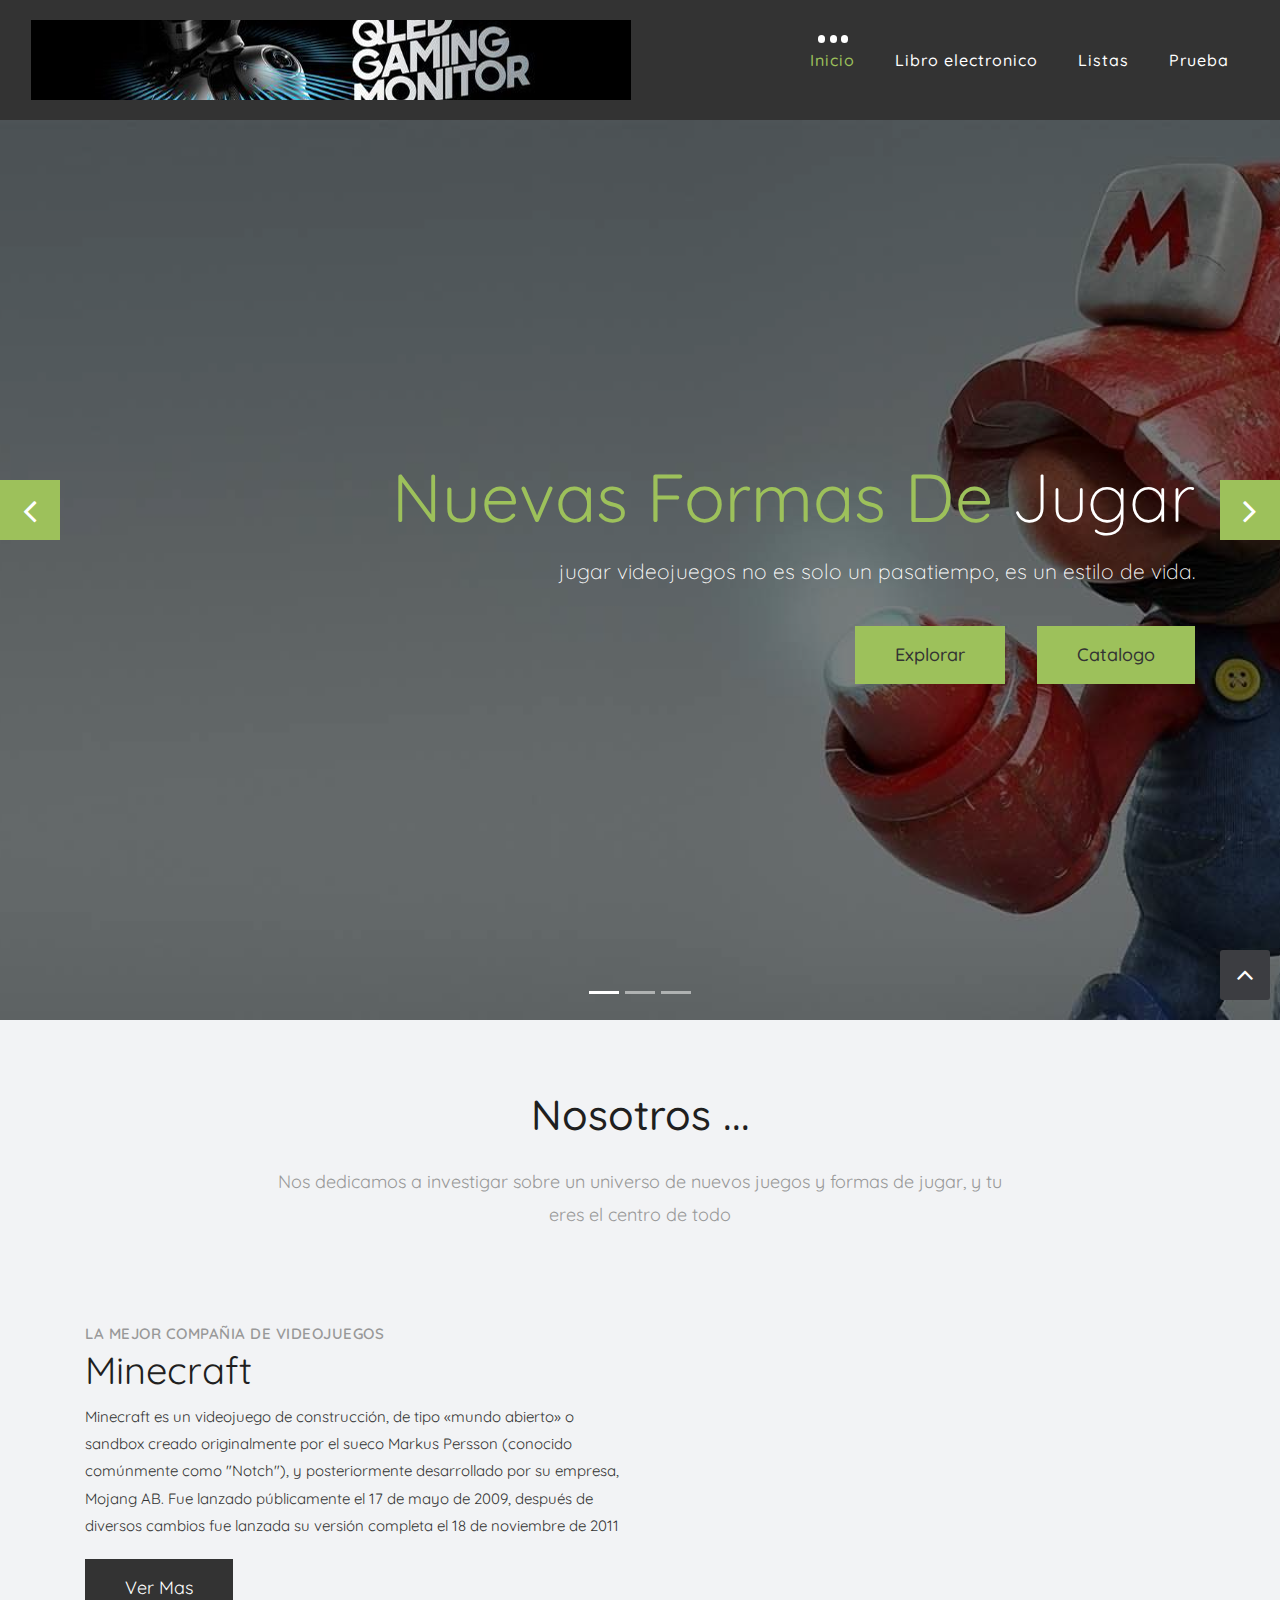
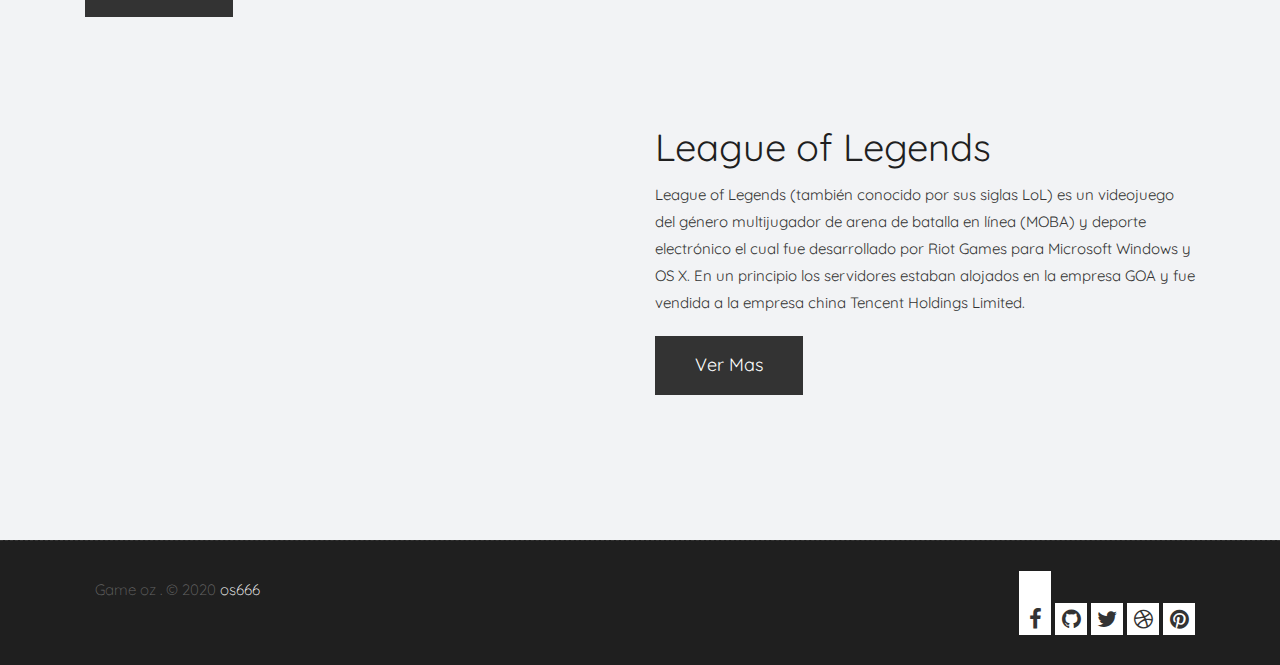
==== index.html @ 06214b25 "pagina para el primer parcial de TIN" ====
<!DOCTYPE html>
<html lang="en">

    <!-- Basic -->
    <meta charset="utf-8">
    <meta http-equiv="X-UA-Compatible" content="IE=edge">   
   
    <!-- Mobile Metas -->
    <meta name="viewport" content="width=device-width, initial-scale=1">
 
     <!-- Site Metas -->
    <title>Mi primer examen Tecnlogias de la Informacion</title>  
    <meta name="keywords" content="">
    <meta name="description" content="">
    <meta name="author" content="">

    <!-- Site Icons -->
    <link rel="shortcut icon" href="images/favicon.ico" type="image/x-icon" />
    <link rel="apple-touch-icon" href="images/apple-touch-icon.png">

    <!-- Bootstrap CSS -->
    <link rel="stylesheet" href="css/bootstrap.min.css">
    <!-- Site CSS -->
    <link rel="stylesheet" href="style.css">
    <!-- ALL VERSION CSS -->
    <link rel="stylesheet" href="css/versions.css">
    <!-- Responsive CSS -->
    <link rel="stylesheet" href="css/responsive.css">
    <!-- Custom CSS -->
    <link rel="stylesheet" href="css/custom.css">

    <!-- Modernizer for Portfolio -->
    <script src="js/modernizer.js"></script>

    <!--[if lt IE 9]>
      <script src="https://oss.maxcdn.com/libs/html5shiv/3.7.0/html5shiv.js"></script>
      <script src="https://oss.maxcdn.com/libs/respond.js/1.4.2/respond.min.js"></script>
    <![endif]-->

</head>
<body class="host_version"> 

    <!-- LOADER -->
	<div id="preloader">
		<div class="loader-container">
			<div class="progress-br float shadow">
				<div class="progress__item"></div>
			</div>
		</div>
	</div>
	<!-- END LOADER -->	
	
	<!-- Start header -->
	<header class="top-navbar">
		<nav class="navbar navbar-expand-lg navbar-light bg-light">
			<div class="container-fluid">
				<a class="navbar-brand" href="index.html">
					<img src="images/logo-hosting.png" alt="" />
				</a>
				<button class="navbar-toggler" type="button" data-toggle="collapse" data-target="#navbars-host" aria-controls="navbars-rs-food" aria-expanded="false" aria-label="Toggle navigation">
					<span class="icon-bar"></span>
                    <span class="icon-bar"></span>
                    <span class="icon-bar"></span>
				</button>
				<div class="collapse navbar-collapse" id="navbars-host">
					<ul class="navbar-nav ml-auto">
						<li class="nav-item active"><a class="nav-link" href="index.html">Inicio</a></li>

						<li class="nav-item"><a class="nav-link" href="features.html">Libro electronico</a></li>

						<li class="nav-item"><a class="nav-link" href="listas.html">Listas </a></li>

						<li class="nav-item"><a class="nav-link" href="Prueba.html">Prueba </a></li>

				</div>
			</div>
		</nav>
	</header>
	<!-- End header -->
	
	<div id="carouselExampleControls" class="carousel slide bs-slider box-slider" data-ride="carousel" data-pause="hover" data-interval="false" >
		<!-- Indicators -->
		<ol class="carousel-indicators">
			<li data-target="#carouselExampleControls" data-slide-to="0" class="active"></li>
			<li data-target="#carouselExampleControls" data-slide-to="1"></li>
			<li data-target="#carouselExampleControls" data-slide-to="2"></li>
		</ol>
		<div class="carousel-inner" role="listbox">
			<div class="carousel-item active">
				<div id="home" class="first-section" style="background-image:url('images/slider-01.jpg');">
					<div class="dtab">
						<div class="container">
							<div class="row">
								<div class="col-md-12 col-sm-12 text-right">
									<div class="big-tagline">
										<h2><strong>Nuevas formas de</strong> Jugar</h2>
										<p class="lead">
											jugar videojuegos no es solo un pasatiempo, es un estilo de vida.
										</p>
											<a href="#" class="hover-btn-new"><span>Explorar</span></a>
											&nbsp;&nbsp;&nbsp;&nbsp;&nbsp;&nbsp;
											<a href="#" class="hover-btn-new"><span>Catalogo</span></a>
									</div>
								</div>
							</div><!-- end row -->            
						</div><!-- end container -->
					</div>
				</div><!-- end section -->
			</div>
			<div class="carousel-item">
				<div id="home" class="first-section" style="background-image:url('images/slider-02.jpg');">
					<div class="dtab">
						<div class="container">
							<div class="row">
								<div class="col-md-12 col-sm-12 text-left">
									<div class="big-tagline">
										<h2 data-animation="animated zoomInRight">juega desde <strong> Casa</strong></h2>
										<p class="lead" data-animation="animated fadeInLeft">siempre estaras conectado, con nosotros y con el mundo </p>
											<a href="#" class="hover-btn-new"><span>Explorar</span></a>
											&nbsp;&nbsp;&nbsp;&nbsp;&nbsp;&nbsp;
											<a href="#" class="hover-btn-new"><span>Comenzar</span></a>
									</div>
								</div>
							</div><!-- end row -->            
						</div><!-- end container -->
					</div>
				</div><!-- end section -->
			</div>
			<div class="carousel-item">
				<div id="home" class="first-section" style="background-image:url('images/slider-03.jpg');">
					<div class="dtab">
						<div class="container">
							<div class="row">
								<div class="col-md-12 col-sm-12 text-center">
									<div class="big-tagline">
										<h2 data-animation="animated zoomInRight"><strong>Listos para </strong> Todo</h2>
										<p class="lead" data-animation="animated fadeInLeft">Aqui encontraras todo lo que necesitas para comenzar ...</p>
											<a href="#" class="hover-btn-new"><span>Explorar</span></a>
											&nbsp;&nbsp;&nbsp;&nbsp;&nbsp;&nbsp;
											<a href="#" class="hover-btn-new"><span>Comenzar</span></a>
									</div>
								</div>
							</div><!-- end row -->            
						</div><!-- end container -->
					</div>
				</div><!-- end section -->
			</div>
			<!-- Left Control -->
			<a class="new-effect carousel-control-prev" href="#carouselExampleControls" role="button" data-slide="prev">
				<span class="fa fa-angle-left" aria-hidden="true"></span>
				<span class="sr-only">Previous</span>
			</a>

			<!-- Right Control -->
			<a class="new-effect carousel-control-next" href="#carouselExampleControls" role="button" data-slide="next">
				<span class="fa fa-angle-right" aria-hidden="true"></span>
				<span class="sr-only">Next</span>
			</a>
		</div>
	</div>
	
	

	
    <div id="overviews" class="section lb">
        <div class="container">
            <div class="section-title row text-center">
                <div class="col-md-8 offset-md-2">
                    <h3>Nosotros ...</h3>
                    <p class="lead">Nos dedicamos a investigar sobre un universo de nuevos juegos y formas de jugar, y tu eres el centro de todo</p>
                </div>
            </div><!-- end title -->
        
            <div class="row align-items-center">
                <div class="col-xl-6 col-lg-6 col-md-12 col-sm-12">
                    <div class="message-box">
                        <h4>La mejor compañia de videojuegos</h4>
                        <h2>Minecraft</h2>
                        <p>Minecraft es un videojuego de construcción, de tipo «mundo abierto» o sandbox creado originalmente por el sueco Markus Persson (conocido comúnmente como "Notch"), y posteriormente desarrollado por su empresa, Mojang AB. Fue lanzado públicamente el 17 de mayo de 2009, después de diversos cambios fue lanzada su versión completa el 18 de noviembre de 2011</p>


                        <a href="#" class="hover-btn-new"><span>Ver Mas</span></a>
                    </div><!-- end messagebox -->
                </div><!-- end col -->
				
				<div class="col-xl-6 col-lg-6 col-md-12 col-sm-12">
                    <div class="post-media wow fadeIn">
                        <img src="images/about_02.jpg" alt="" class="img-fluid img-rounded">
                    </div><!-- end media -->
                </div><!-- end col -->
			</div>
			<div class="row align-items-center">
				<div class="col-xl-6 col-lg-6 col-md-12 col-sm-12">
                    <div class="post-media wow fadeIn">
                        <img src="images/about_03.jpg" alt="" class="img-fluid img-rounded">
                    </div><!-- end media -->
                </div><!-- end col -->
				
				<div class="col-xl-6 col-lg-6 col-md-12 col-sm-12">
                    <div class="message-box">
                        <h2>League of Legends</h2>
                        <p>League of Legends (también conocido por sus siglas LoL) es un videojuego del género multijugador de arena de batalla en línea (MOBA) y deporte electrónico el cual fue desarrollado por Riot Games para Microsoft Windows y OS X. En un principio los servidores estaban alojados en la empresa GOA y fue vendida a la empresa china Tencent Holdings Limited.</p>

                        <a href="#" class="hover-btn-new"><span>Ver Mas</span></a>
                    </div><!-- end messagebox -->
                </div><!-- end col -->
				
            </div><!-- end row -->
        </div><!-- end container -->
    </div><!-- end section -->


    <div class="copyrights">
        <div class="container">
            <div class="footer-distributed">
                <div class="footer-left">                   
                    <p class="footer-company-name">Game oz . &copy; 2020 <a href="#">os666</</p>
                </div>

                <div class="footer-right">
                    <ul class="footer-links-soi">
						<li><a href="#"><i class="fa fa-facebook"></i></a></li>
						<li><a href="#"><i class="fa fa-github"></i></a></li>
						<li><a href="#"><i class="fa fa-twitter"></i></a></li>
						<li><a href="#"><i class="fa fa-dribbble"></i></a></li>
						<li><a href="#"><i class="fa fa-pinterest"></i></a></li>
					</ul><!-- end links -->
                </div>
            </div>
        </div><!-- end container -->
    </div><!-- end copyrights -->

    <a href="#" id="scroll-to-top" class="dmtop global-radius"><i class="fa fa-angle-up"></i></a>

    <!-- ALL JS FILES -->
    <script src="js/all.js"></script>
    <!-- ALL PLUGINS -->
    <script src="js/custom.js"></script>
	<script src="js/timeline.min.js"></script>
	<script>
		timeline(document.querySelectorAll('.timeline'), {
			forceVerticalMode: 700,
			mode: 'horizontal',
			verticalStartPosition: 'left',
			visibleItems: 4
		});
	</script>
</body>
</html>
---- style.css ----
/*------------------------------------------------------------------
    IMPORT FONTS
-------------------------------------------------------------------*/

@import url('https://fonts.googleapis.com/css?family=Quicksand:300,400,500,700');

/*------------------------------------------------------------------
    IMPORT FILES
-------------------------------------------------------------------*/

@import url(css/animate.css);
@import url(css/animate.min.css);
@import url(css/bootstrap-touch-slider.css);
@import url(css/flaticon.css);
@import url(css/timeline.min.css);
@import url(css/prettyPhoto.css);
@import url(css/owl.carousel.css);
@import url(css/font-awesome.min.css);

/*------------------------------------------------------------------
    SKELETON
-------------------------------------------------------------------*/

body {
    color: #333333;
    font-size: 15px;
    font-family: 'Quicksand', sans-serif;
    line-height: 1.80857;
}

body.demos .section {
    background: url(images/bg.png) repeat top center #f2f3f5;
}

body.demos .section-title img {
    max-width: 280px;
    display: block;
    margin: 10px auto;
}

body.demos .service-widget h3 {
    border-bottom: 1px solid #ededed;
    font-size: 18px;
    padding: 20px 0;
    background-color: #ffffff;
}

body.demos .service-widget {
    margin: 0 0 30px;
    padding: 30px;
    background-color: #fff
}

body.demos .container-fluid {
    max-width: 1080px
}

html, body{
	height: 100%;
}


a {
    color: #1f1f1f;
    text-decoration: none !important;
    outline: none !important;
    -webkit-transition: all .3s ease-in-out;
    -moz-transition: all .3s ease-in-out;
    -ms-transition: all .3s ease-in-out;
    -o-transition: all .3s ease-in-out;
    transition: all .3s ease-in-out;
}

h1,
h2,
h3,
h4,
h5,
h6 {
    letter-spacing: 0;
    font-weight: normal;
    position: relative;
    padding: 0 0 10px 0;
    font-weight: normal;
    line-height: 120% !important;
    color: #1f1f1f;
    margin: 0
}

h1 {
    font-size: 24px
}

h2 {
    font-size: 22px
}

h3 {
    font-size: 18px
}

h4 {
    font-size: 16px
}

h5 {
    font-size: 14px
}

h6 {
    font-size: 13px
}

h1 a,
h2 a,
h3 a,
h4 a,
h5 a,
h6 a {
    color: #212121;
    text-decoration: none!important;
    opacity: 1
}

h1 a:hover,
h2 a:hover,
h3 a:hover,
h4 a:hover,
h5 a:hover,
h6 a:hover {
    opacity: .8
}

a {
    color: #1f1f1f;
    text-decoration: none;
    outline: none;
}

a,
.btn {
    text-decoration: none !important;
    outline: none !important;
    -webkit-transition: all .3s ease-in-out;
    -moz-transition: all .3s ease-in-out;
    -ms-transition: all .3s ease-in-out;
    -o-transition: all .3s ease-in-out;
    transition: all .3s ease-in-out;
}

.btn-custom {
    margin-top: 20px;
    background-color: transparent !important;
    border: 2px solid #ddd;
    padding: 12px 40px;
    font-size: 16px;
}

.lead {
    font-size: 18px;
    line-height: 30px;
    color: #767676;
    margin: 0;
    padding: 0;
}

blockquote {
    margin: 20px 0 20px;
    padding: 30px;
}


/*------------------------------------------------------------------
    WP CORE
-------------------------------------------------------------------*/

.first {
    clear: both
}

.last {
    margin-right: 0
}

.alignnone {
    margin: 5px 20px 20px 0;
}

.aligncenter,
div.aligncenter {
    display: block;
    margin: 5px auto 5px auto;
}

.alignright {
    float: right;
    margin: 10px 0 20px 20px;
}

.alignleft {
    float: left;
    margin: 10px 20px 20px 0;
}

a img.alignright {
    float: right;
    margin: 10px 0 20px 20px;
}

a img.alignnone {
    margin: 10px 20px 20px 0;
}

a img.alignleft {
    float: left;
    margin: 10px 20px 20px 0;
}

a img.aligncenter {
    display: block;
    margin-left: auto;
    margin-right: auto
}

.wp-caption {
    background: #fff;
    border: 1px solid #f0f0f0;
    max-width: 96%;
    /* Image does not overflow the content area */
    padding: 5px 3px 10px;
    text-align: center;
}

.wp-caption.alignnone {
    margin: 5px 20px 20px 0;
}

.wp-caption.alignleft {
    margin: 5px 20px 20px 0;
}

.wp-caption.alignright {
    margin: 5px 0 20px 20px;
}

.wp-caption img {
    border: 0 none;
    height: auto;
    margin: 0;
    max-width: 98.5%;
    padding: 0;
    width: auto;
}

.wp-caption p.wp-caption-text {
    font-size: 11px;
    line-height: 17px;
    margin: 0;
    padding: 0 4px 5px;
}


/* Text meant only for screen readers. */

.screen-reader-text {
    clip: rect(1px, 1px, 1px, 1px);
    position: absolute !important;
    height: 1px;
    width: 1px;
    overflow: hidden;
}

.screen-reader-text:focus {
    background-color: #f1f1f1;
    border-radius: 3px;
    box-shadow: 0 0 2px 2px rgba(0, 0, 0, 0.6);
    clip: auto !important;
    color: #21759b;
    display: block;
    font-size: 14px;
    font-size: 0.875rem;
    font-weight: bold;
    height: auto;
    left: 5px;
    line-height: normal;
    padding: 15px 23px 14px;
    text-decoration: none;
    top: 5px;
    width: auto;
    z-index: 100000;
    /* Above WP toolbar. */
}

/*------------------------------------------------------------------
    LOADER
-------------------------------------------------------------------*/

.loader-container {
  position: absolute;
  top: 0;
  left: 0;
  width: 100%;
  height: 100%;
  z-index:8888;
}
.loader-container:before {
  content: '';
  position: absolute;
  top: 0;
  left: 0;
  width: 100%;
  height: 50%;
  background: #9dc15b;
  z-index: -1;
  transition: top 1.2s linear 3.1s;
}
.loader-container:after {
  content: '';
  position: absolute;
  bottom: 0;
  left: 0;
  width: 100%;
  height: 50%;
  background: #9dc15b;
  z-index: -1;
  transition: bottom 1.2s linear 3.1s;
}
.loader-container.done:before {
  top: -50%;
}
.loader-container.done:after {
  bottom: -50%;
}

.progress-br {
  position: absolute;
  top: 50%;
  left: 50%;
  transform: translateX(-50%) translateY(-50%);
  transform-origin: center;
}
.progress-br .progress__item {
  text-align: center;
  width: 100px;
  height: 100px;
  line-height: 100px;
  border: 2px solid #fff;
  border-radius: 50%;
}
.progress-br .progress__item:before {
  content: '';
  position: absolute;
  top: 0;
  left: 50%;
  margin-top: -3px;
  margin-left: 0px;
  width: 45px;
  height: 45px;
  border-top: solid 10px #fff;
  border-right: solid 10px #fff;
  border-top-right-radius: 100%;
  transform-origin: left bottom;
  -webkit-animation: spin 3s linear infinite;
}
.progress-br.float .progress__item:before {
  border-top-width: 2px;
  margin-top: 0px;
  height: 50px;
}
.progress-br.float.shadow:before {
  border-top-width: 2px;
  margin-top: -41px;
  height: 50px;
}
.progress-br.shadow:before {
  content: '';
  position: absolute;
  top: 50%;
  left: 50%;
  margin: -43px 0 0 12px;
  width: 45px;
  height: 45px;
  border-top: solid 10px #6e912d;
  border-right: solid 10px #6e912d;
  border-top-right-radius: 100%;
  z-index: -1;
  transform-origin: left bottom;
  -webkit-animation: spin 3s linear infinite;
}
.progress-br.shadow:after {
  content: '';
  position: absolute;
  top: 50%;
  left: 50%;
  width: 100px;
  height: 100px;
  color: #6e912d;
  text-align: center;
  line-height: 100px;
  border: 2px solid #6e912d;
  border-radius: 50%;
  margin: -40px 0 0 -40px;
  z-index: -1;
  transform-origin: center;
}
.progress-br.done .progress__item {
  opacity: 0;
  -webkit-animation: done 3.1s;
  transition: opacity 0.3s linear 3.1s;
}
.progress-br.done .progress__item:before {
  display: none;
}
.progress-br.done:before {
  display: none;
}
.progress-br.done:after {
  opacity: 0;
  -webkit-animation: done 3.1s;
  transition: opacity 0.15s linear 3.1s;
}

@-webkit-keyframes done {
  10% {
    transform: scale(1.1);
  }
  20% {
    transform: scale(0.9);
  }
  30% {
    transform: scale(1.07);
  }
  40% {
    transform: scale(0.93);
  }
  50% {
    transform: scale(1.04);
  }
  60% {
    transform: scale(0.97);
  }
  80% {
    transform: scale(1.01);
  }
  90% {
    transform: scale(0.99);
  }
  100% {
    transform: scale(1);
  }
}
@-webkit-keyframes spin {
  100% {
    -webkit-transform: rotate(360deg);
  }
}

.shadow{
	box-shadow: none !important;
}

/*------------------------------------------------------------------
    HEADER
-------------------------------------------------------------------*/


.top-navbar .bg-light{
	background: #333333 !important;
}

.top-navbar .navbar-light .navbar-nav .nav-link{
	color: #ffffff;
	font-size: 16px;
	font-weight: 500;
}

.top-navbar .navbar-light .navbar-nav .nav-item{
	position: relative;
	display: inline-block;
	padding: 15px 0px;
	margin: 0px 20px;
}
.top-navbar .navbar-light .navbar-nav .nav-item .nav-link{
	padding: 6px 0px;
	position: relative;
	display: block;
	line-height: 30px;
	letter-spacing: 1px;
}

.top-navbar .navbar-light .navbar-nav .nav-item::after {
    position: absolute;
    content: '';
    left: 50%;
    bottom: auto;
    top: 11px;
    width: 7px;
    height: 8px;
    opacity: 0;
    margin-left: -3px;
    background-color: #ffffff;
	border-radius: 50px;
    -webkit-transform: translateY(0px);
    transform: translateY(0px);
    transition: all 900ms ease;
    -webkit-transition: all 900ms ease;
    -ms-transition: all 900ms ease;
    -o-transition: all 900ms ease;
    -moz-transition: all 900ms ease;
}

.top-navbar .navbar-light .navbar-nav .nav-item .nav-link::before {
    position: absolute;
    content: '';
    left: 0%;
    bottom: auto;
    top: -4px;
    width: 7px;
    height: 8px;
	border-radius: 50px;
    opacity: 0;
    margin-left: -10px;
    background-color: #ffffff;
    -webkit-transform: translateY(0px);
    transform: translateY(0px);
    transition: all 900ms ease;
    -webkit-transition: all 900ms ease;
    -ms-transition: all 900ms ease;
    -o-transition: all 900ms ease;
    -moz-transition: all 900ms ease;
}

.top-navbar .navbar-light .navbar-nav .nav-item .nav-link::after {
    position: absolute;
    content: '';
    right: 0%;
    left: auto;
    bottom: auto;
    top: -4px;
    width: 7px;
    height: 8px;
	border-radius: 50px;
	border: none !important;
    opacity: 0;
    margin-right: -11px;
    background-color: #ffffff;
    transition: all 900ms ease;
    -webkit-transition: all 900ms ease;
    -ms-transition: all 900ms ease;
    -o-transition: all 900ms ease;
    -moz-transition: all 900ms ease;
}

.top-navbar .navbar-light .navbar-nav .nav-item.active::after{
	opacity: 1;
}

.top-navbar .navbar-light .navbar-nav .nav-item.active .nav-link::before {
	opacity: 1;
	left: 40%;
}
.top-navbar .navbar-light .navbar-nav .nav-item.active .nav-link{
	color: #9dc15b;
}
.top-navbar .navbar-light .navbar-nav .nav-item.active .nav-link::after{
	opacity: 1;
	right: 40%;
}

.top-navbar .navbar-light .navbar-nav .nav-item:hover::after{
	opacity: 1;
}

.top-navbar .navbar-light .navbar-nav .nav-item .nav-link:hover::before{
	opacity: 1;
	left: 40%;
}
.top-navbar .navbar-light .navbar-nav .nav-item .nav-link:hover{
	color: #9dc15b;
}
.top-navbar .navbar-light .navbar-nav .nav-item .nav-link:hover::after{
	opacity: 1;
	right: 40%;
}

.dropdown:hover>.dropdown-menu {
  display: block;
}

.dropdown>.dropdown-toggle:active {
    pointer-events: none;
}



.top-navbar.fixed-menu .bg-light {
    position: fixed;
    top: 0;
    width: 100%;
    z-index: 9999;
    visibility: visible;
    transform: translate(0,0) scale(1);
    transition: .3s;
}

.top-navbar .bg-light {
    padding-top: 15px;
    padding-bottom: 15px;
    box-shadow: 0 0 18px 0 rgba(0,0,0,.12);
}

.top-navbar .navbar-light .navbar-nav li .dropdown-menu {
    box-shadow: 0 2px 12px 0 rgba(0,0,0,.12);
    border: none;
    border-radius: 0px;
    margin: 0px;
}

.top-navbar .navbar-light .navbar-nav li .dropdown-menu a:hover{
	background: #9dc15b;
	color: #ffffff;
}

.navbar-right li a{
	position: relative;
	padding: 13px 20px;
	font-size: 18px;
	display: inline-block;
}
.navbar-right li a,
.navbar-right li a.hover-btn-new::after {
	-webkit-transition: all 0.3s;
	-moz-transition: all 0.3s;
	-o-transition: all 0.3s;
	transition: all 0.3s;
}

.navbar-right li a.hover-btn-new::before,
.navbar-right li a.hover-btn-new::after {
  background: #9dc15b;
  content: '';
  position: absolute;
  z-index: 1;
}

.navbar-right li a.hover-btn-new:hover span {
  color: #ffffff;
}
.navbar-right li a.hover-btn-new::before {
  height: 100%;
  left: 0;
  top: 0;
  width: 100%;
}
.navbar-right li a.hover-btn-new::after {
  background: #ffffff !important;
  height: 100%;
  left: 0;
  top: 0;
  width: 100%;
}
.navbar-right li a.hover-btn-new span{
	position: relative;
	z-index: 2;
	color: #333333;
}
.navbar-right li a.hover-btn-new:hover:after {
  height: 0;
  left: 50%;
  top: 50%;
  width: 0;
}


.navbar-toggler{
	background: #ffffff;
	border-radius: 0px;
	padding: 10px 10px;
}

.navbar-toggler .icon-bar {
    display: block;
    width: 22px;
    height: 2px;
    border-radius: 1px;
	background: #333333;
}
.navbar-toggler .icon-bar + .icon-bar {
    margin-top: 4px;
}

.navbar-toggler:hover{
	background: #9dc15b;
}

.navbar-toggler:hover .icon-bar{
	background: #ffffff;
}


.box-slider{
	height: 100%;
}


.box-slider .carousel-control-prev{
	background: #9dc15b;
	position: absolute;
	left: 0px;
	font-size: 38px;
	top: 40%;
	width: 60px;
	height: 60px;
	line-height: 20px;
	opacity: 1;
}
.box-slider .carousel-control-next{
	background: #9dc15b;
	position: absolute;
	right: 0px;
	font-size: 38px;
	top: 40%;
	width: 60px;
	height: 60px;
	line-height: 20px;
	opacity: 1;
}

.first-section .big-tagline a{
	background: none;
	position: relative;
	display: inline-block;
	font-size: 18px;
	color: #333333;
	padding: 13px 40px;
	font-weight: 500;
}


.big-tagline a,
.big-tagline a.hover-btn-new::after {
	-webkit-transition: all 0.3s;
	-moz-transition: all 0.3s;
	-o-transition: all 0.3s;
	transition: all 0.3s;
}

.big-tagline a.hover-btn-new::before,
.big-tagline a.hover-btn-new::after {
  background: #fff;
  content: '';
  position: absolute;
  z-index: 1;
}

.big-tagline a.hover-btn-new:hover span {
  color: #9dc15b;
}

.hover-btn-new::before {
  height: 100%;
  left: 0;
  top: 0;
  width: 100%;
}

.hover-btn-new::after {
  background: #9dc15b !important;
  height: 100%;
  left: 0;
  top: 0;
  width: 100%;
}
.hover-btn-new span{
	position: relative;
	z-index: 2;
}

.hover-btn-new:hover:after {
  height: 0;
  left: 50%;
  top: 50%;
  width: 0;
}


.first-section .big-tagline a:hover{
	color: #333333;
}
.box-slider .carousel-inner{
	height: 100%;
}
.box-slider .carousel-item{
	height: 100%;
	width: 100%;
}



/*------------------------------------------------------------------
    SECTIONS
-------------------------------------------------------------------*/

.dbcolor{
	background: #9dc15b;
}

.parallax {
    background-attachment: fixed;
    background-size: cover;
    padding: 120px 0;
    position: relative;
    width: 100%;
}

.parallax.parallax-off {
    background-attachment: fixed !important;
    display: block;
    overflow: hidden;
    position: relative;
    background-position: center center;
    vertical-align: sub;
    width: 100%;
    z-index: 2;
}

.no-scroll-xy {
    overflow: hidden !important;
    -webkit-transition: all .4s ease-in-out;
    -moz-transition: all .4s ease-in-out;
    -ms-transition: all .4s ease-in-out;
    -o-transition: all .4s ease-in-out;
    transition: all .4s ease-in-out;
}

.section {
    display: block;
    position: relative;
    overflow: hidden;
    padding: 70px 0;
}

.noover {
    overflow: visible;
}

.noover .btn-dark {
    border: 0 !important;
}

.nopad {
    padding: 0;
}

.nopadtop {
    padding-top: 0;
}

.section.wb {
    background-color: #ffffff;
}

.section.lb {
    background-color: #f2f3f5;
}

.section.db {
    background-color: #1f1f1f;
}

.section.color1 {
    background-color: #448AFF;
}
.section.cl {
	background-color: #2d3032;
}

.first-section {
    position: relative;
    overflow: hidden;
    height: 100%;	
	vertical-align: middle;
}

.first-section::before {
    content: "";
    position: absolute;
    height: 100%;
    width: 100%;
	top: 0px;
	left: 0px;
    display: block;
    background: rgba(0,0,0,0.5);
}

.first-section h2 {
    color: #ffffff;
    font-size: 68px;
    font-weight: 300;
    text-transform: capitalize;
    display: block;
    margin: 0;
    padding: 0 0 30px;
    position: relative;
}

.first-section h2 strong{
	color: #9dc15b;
}

.first-section .lead {
    font-size: 21px;
    font-weight: 300;
    padding: 0 0 40px;
    margin: 0;
    line-height: inherit;
    color: #ffffff;
}

.macbookright {
    width: 980px;
    position: absolute;
    right: -15%;
    bottom: -6%;
}

.section-title {
    display: block;
    position: relative;
    margin-bottom: 60px;
}

.section-title p {
    color: #999;
    font-weight: 400;
    font-size: 18px;
    line-height: 33px;
    margin: 0;
}

.section-title h3 {
    font-size: 42px;
    font-weight: 500;
    line-height: 62px;
    margin: 0 0 25px;
    padding: 0;
    text-transform: none;
}

.section.colorsection p,
.section.colorsection h3,
.section.db h3 {
    color: #ffffff;
}


.box-slider .first-section{
	display: table;
	position: relative;
	width: 100%;
}
.dtab{
	display: table-cell;
	vertical-align: middle;
}


.page-section{
	padding: 70px 0px; 
}

.customwidget a{
	position: relative;
	padding: 13px 40px;
	font-size: 18px;
	display: inline-block;
}


.customwidget a,
.customwidget a.hover-btn-new::after {
	-webkit-transition: all 0.3s;
	-moz-transition: all 0.3s;
	-o-transition: all 0.3s;
	transition: all 0.3s;
}

.customwidget a.hover-btn-new::before,
.customwidget a.hover-btn-new::after {
  background: #9dc15b;
  content: '';
  position: absolute;
  z-index: 1;
}

.customwidget a.hover-btn-new:hover span {
  color: #333333;
}
.customwidget a.hover-btn-new::before {
  height: 100%;
  left: 0;
  top: 0;
  width: 100%;
}
.customwidget a.hover-btn-new::after {
  background: #333333 !important;
  height: 100%;
  left: 0;
  top: 0;
  width: 100%;
}
.customwidget a.hover-btn-new span{
	position: relative;
	z-index: 2;
	color: #fff;
}
.customwidget a.hover-btn-new:hover:after {
  height: 0;
  left: 50%;
  top: 50%;
  width: 0;
}



.message-box a{
	position: relative;
	padding: 13px 40px;
	font-size: 18px;
	display: inline-block;
}
.message-box a,
.message-box a.hover-btn-new::after {
	-webkit-transition: all 0.3s;
	-moz-transition: all 0.3s;
	-o-transition: all 0.3s;
	transition: all 0.3s;
}

.message-box a.hover-btn-new::before,
.message-box a.hover-btn-new::after {
  background: #9dc15b;
  content: '';
  position: absolute;
  z-index: 1;
}

.message-box a.hover-btn-new:hover span {
  color: #333333;
}
.message-box a.hover-btn-new::before {
  height: 100%;
  left: 0;
  top: 0;
  width: 100%;
}
.message-box a.hover-btn-new::after {
  background: #333333 !important;
  height: 100%;
  left: 0;
  top: 0;
  width: 100%;
}
.message-box a.hover-btn-new span{
	position: relative;
	z-index: 2;
	color: #fff;
}
.message-box a.hover-btn-new:hover:after {
  height: 0;
  left: 50%;
  top: 50%;
  width: 0;
}


.customwidget{
	margin-top: 30px;
}

/*------------------------------------------------------------------
    PORTFOLIO
-------------------------------------------------------------------*/

.item-h2,
.item-h1 {
    height: 100% !important;
    height: auto !important;
}

.isotope-item {
    z-index: 2;
    padding: 0;
}

.isotope-hidden.isotope-item {
    pointer-events: none;
    z-index: 1;
}

.isotope,
.isotope .isotope-item {
    /* change duration value to whatever you like */
    -webkit-transition-duration: 0.8s;
    -moz-transition-duration: 0.8s;
    transition-duration: 0.8s;
}

.isotope {
    -webkit-transition-property: height, width;
    -moz-transition-property: height, width;
    transition-property: height, width;
}

.isotope .isotope-item {
    -webkit-transition-property: -webkit-transform, opacity;
    -moz-transition-property: -moz-transform, opacity;
    transition-property: transform, opacity;
}

.portfolio-filter ul {
    padding: 0;
    z-index: 2;
    display: block;
    position: relative;
    margin: 0;
}

.portfolio-filter ul li {
    border-radius: 0;
    display: inline-block;
    margin: 0 5px 0 0;
    text-decoration: none;
    text-transform: uppercase;
    vertical-align: middle;
}

.portfolio-filter ul li:last-child:after {
    content: "";
}

.portfolio-filter ul li .btn-dark {
    box-shadow: none;
    background-color: transparent;
    border: 1px solid #e6e7e6 !important;
    color: #1f1f1f;
    font-weight: 400;
    font-size: 13px;
    padding: 10px 30px;
}

.da-thumbs {
    list-style: none;
    position: relative;
    padding: 0;
}

.da-thumbs .pitem {
    margin: 0;
    padding: 15px;
    position: relative;
}

.da-thumbs .pitem a,
.da-thumbs .pitem a img {
    display: block;
    position: relative;
}

.da-thumbs .pitem a {
    overflow: hidden;
}

.da-thumbs .pitem a div {
    position: absolute;
    background-color: rgba(0, 0, 0, 0.8);
    width: 100%;
    height: 100%;
}

.da-thumbs .pitem a div h3 {
    display: block;
    color: #ffffff;
    font-size: 20px;
    padding: 30px 15px;
    text-transform: capitalize;
    font-weight: normal;
}

.da-thumbs .pitem a div h3 small {
    display: block;
    color: #ffffff;
    margin-top: 5px;
    font-size: 13px;
    font-weight: 300;
}

.da-thumbs .pitem a div i {
    background-color: #1f1f1f;
    position: absolute;
    color: #ffffff !important;
    bottom: 0;
    font-size: 15px;
    z-index: 12;
    right: 0;
    width: 40px;
    height: 40px;
    line-height: 40px;
    text-align: center;
}


/*------------------------------------------------------------------
    TESTIMONIALS
-------------------------------------------------------------------*/

.logos img {
    margin: auto;
    display: block;
    text-align: center;
    width: 100%;
    opacity: 0.3;
}

.logos img:hover {
    opacity: 1;
}

.desc h3 i {
    color: #9dc15b;
    font-size: 37px;
    vertical-align: middle;
    margin-right: 12px;
}

.desc {
    padding: 30px;
    position: relative;
    background: #000;
    border: 1px solid #111111;
}

.testi-meta {
    display: block;
    margin-top: 20px;
	margin-bottom: 20px;
}

.testi-meta img{
	display: inline-block !important; 
}

.testimonial h4 {
    font-size: 18px;
    color: #ffffff;
    padding: 13px 0 0;
}

.testimonial img {
    max-width: 55px;
}

.testimonial small {
    margin-top: 7px;
    font-size: 16px;
    display: block;
}

.testimonial {
    background-color: transparent;
	max-width: 760px;
	width: 100%;
	margin: 0 auto;
	text-align: center;
}

.testimonial h3 {
    padding: 0 0 10px;
    font-size: 20px;
    font-weight: 600;
}

.testimonial small,
.testimonial .lead {
    background-color: transparent;
    color: #aaa;
    display: block;
    font-size: 16px;
    font-style: normal;
    line-height: 30px;
    margin: 0;
    padding: 0;
    position: relative;
}

.testimonial p:after {
    display: none;
}

.testi-carousel.owl-carousel .owl-item.active.center .testimonial{
	-webkit-transform: scale(1.1);
	-ms-transform: scale(1.1);
	transform: scale(1.1);
	-webkit-transition: all 0.3s ease;
	-o-transition: all 0.3s ease;
	transition: all 0.3s ease;
}




/*------------------------------------------------------------------
    PRICING TABLES
-------------------------------------------------------------------*/

.pricing-table {
    margin: 0px;
    background: #fff;
    box-shadow: 0 5px 14px rgba(0, 0, 0, 0.1);
}

.pricing-table i {
    width: 30px;
    color: #c2c2c2;
    display: inline-block;
    margin-right: 10px;
    padding-right: 5px;
    border-right: 1px solid #ececec;
}

.pricing-table .btn-dark {
    padding: 10px 24px;
    font-size: 15px;
}

.pricing-table strong {
    font-weight: 600;
    margin-right: 6px;
    color: #1f1f1f;
}

.pricing-table-header {
    padding: 30px 0 25px 0;
    background: #ffffff;
}

.pricing-table-header h2 {
    font-size: 31px;
    margin: 0;
    padding: 0;
    font-weight: 500;
}

.pricing-table-header h3 {
    font-size: 15px;
    font-weight: 600;
    color: #aaaaaa;
    margin-top: 10px;
    text-transform: uppercase;
}

.pricing-table-space {
    height: 10px;
}

.pricing-table-text {
    margin: 15px 30px 0 30px;
    padding: 0 10px 15px 10px;
    border-bottom: 1px solid #ececec;
    font-weight: 300;
    line-height: 30px;
    color: #c2c2c2;
    font-size: 16px;
}

.pricing-table-text p {
    font-weight: 400;
}

.pricing-table-features {
    margin: 15px 30px 0 30px;
    padding: 0 10px 15px 30px;
    border-bottom: 1px solid #ececec;
    text-align: left;
    line-height: 30px;
    font-size: 16px;
    color: #c2c2c2;
}

.pricing-table-highlighted h3,
.pricing-table-highlighted h2 {
    color: #ffffff !important;
}

.pricing-table-sign-up {
    margin-top: 25px;
    padding-bottom: 30px;
}

.pricing-table-sign-up a{}
.pricing-table-sign-up a{
	position: relative;
	padding: 13px 40px;
	font-size: 18px;
	display: inline-block;
}
.pricing-table-sign-up a,
.pricing-table-sign-up a.hover-btn-new::after {
	-webkit-transition: all 0.3s;
	-moz-transition: all 0.3s;
	-o-transition: all 0.3s;
	transition: all 0.3s;
}

.pricing-table-sign-up a.hover-btn-new::before,
.pricing-table-sign-up a.hover-btn-new::after {
  background: #9dc15b;
  content: '';
  position: absolute;
  z-index: 1;
}

.pricing-table-sign-up a.hover-btn-new:hover span {
  color: #333333;
}
.pricing-table-sign-up a.hover-btn-new::before {
  height: 100%;
  left: 0;
  top: 0;
  width: 100%;
}
.pricing-table-sign-up a.hover-btn-new::after {
  background: #333333 !important;
  height: 100%;
  left: 0;
  top: 0;
  width: 100%;
}
.pricing-table-sign-up a.hover-btn-new span{
	position: relative;
	z-index: 2;
	color: #fff;
}
.pricing-table-sign-up a.hover-btn-new:hover:after {
  height: 0;
  left: 50%;
  top: 50%;
  width: 0;
}



.pricing-table:hover {
	transform: scale(1.05,1.06);
	-webkit-transform: scale(1.05,1.06);
	-moz-transform: scale(1.05,1.06);
	-o-transform: scale(1.05,1.06);
	transition: 0.5s all ease;
	-webkit-transition: 0.5s all ease;
	-moz-transition: 0.5s all ease;
	-o-transition: 0.5s all ease;
	-ms-transition: 0.5s all ease;
}

/* Highlighted table */

.pricing-table-highlighted {
    margin-top: 0;
}

.m130 {
    margin-top: 130px;
}

.nav-pills {
    border: 1px solid #e1e1e1;
}

.nav-pills > li {
    width: 50%;
    padding: 10px;
    float: left;
    margin: 0 !important;
}

.nav-pills > li > a {
    margin: 0!important;
    text-align: center;
    background-color: #f4f4f4;
	display: block;
	padding: 10px 0px;
}


/*------------------------------------------------------------------
    ICON BOXES
-------------------------------------------------------------------*/

.icon-wrapper {
    position: relative;
	padding: 15px;
	box-shadow: -1px 3px 30px rgba(0, 0, 0, 0.08);
    cursor: pointer;
    display: block;
    z-index: 1;
}

.icon-wrapper i {
    width: 75px;
    height: 75px;
    text-align: center;
    line-height: 75px;
    font-size: 48px;
    background-color: #333333;
    color: #ffffff;
    margin-top: 0;
	position: relative;
	z-index: 1;
}

.small-icons.icon-wrapper:hover i,
.small-icons.icon-wrapper:hover i:hover,
.small-icons.icon-wrapper i {
    width: auto !important;
    height: auto !important;
    line-height: 1 !important;
    padding: 0 !important;
    color: #e3e3e3 !important;
    background-color: transparent !important;
    background: none !important;
    margin-right: 10px !important;
    vertical-align: middle;
    font-size: 24px !important;
}

.small-icons.icon-wrapper h3 {
    font-size: 18px;
    padding-bottom: 5px;
}

.small-icons.icon-wrapper p {
    padding: 0;
    margin: 0;
}

.icon-wrapper h3 {
    font-size: 20px;
	font-weight: 500;
    padding: 0 0 15px;
    margin: 0;
}

.icon-wrapper p {
    margin-bottom: 0;
    padding-left: 95px;
}

.icon-wrapper p small {
    display: block;
    color: #999;
    margin-top: 10px;
    text-transform: none;
    font-weight: 600;
    font-size: 16px;
}

.icon-wrapper p small:hover a{
	color: #9dc15b;
}

.icon-wrapper p small:after {
    content: "\f105";
    font-family: FontAwesome;
    margin-left: 5px;
    font-size: 11px;
}

.table-responsive-sm .table td, .table-responsive-sm .table th {
	vertical-align: middle;
	white-space: nowrap;
}



/*------------------------------------------------------------------
    MESSAGE BOXES
-------------------------------------------------------------------*/

.align-items-center{
	margin-bottom: 30px;
}

.message-box{
	padding: 20px 0px;
}

.service-widget h3 {
    font-size: 21px;
    color: #ffffff;
    padding: 20px 0 12px;
    margin: 0;
}

.service-widget h3 a,
.section.wb .service-widget h3,
.section.lb .service-widget h3 {
    color: #1f1f1f;
}

.service-widget p {
    margin-bottom: 0;
    padding-bottom: 0;
}

.message-box h4 {
    text-transform: uppercase;
    padding: 0;
    margin: 0 0 5px;
    font-weight: 600;
    letter-spacing: 0.5px;
    font-size: 15px;
    color: #999;
}

.message-box h2 {
    font-size: 38px;
    font-weight: 400;
    padding: 0 0 10px;
    margin: 0;
    line-height: 62px;
    margin-top: 0;
    text-transform: none;
}

.message-box p {
    margin-bottom: 20px;
}

.message-box .lead {
    padding-top: 10px;
    font-size: 19px;
    font-style: italic;
    color: #999;
    padding-bottom: 0;
}

.post-media {
    position: relative;
}

.post-media img {
    width: 100%;
}

.playbutton {
    position: absolute;
    color: #ffffff !important;
    top: 40%;
    font-size: 60px;
    z-index: 12;
    left: 0;
    right: 0;
    text-align: center;
    margin: -20px auto;
}

.hoverbutton {
    background-color: rgba(255, 255, 255, 0.8);
    position: absolute;
    color: #1f1f1f !important;
    top: 48%;
    font-size: 21px;
    z-index: 12;
    left: 0;
    opacity: 0;
    right: 0;
    width: 50px;
    height: 50px;
    line-height: 50px;
    text-align: center;
    margin: -20px auto;
}

.service-widget:hover .hoverbutton {
    opacity: 1;
}

hr.hr1 {
    position: relative;
    margin: 60px 0;
    border: 1px dashed #f2f3f5;
}

hr.hr2 {
    position: relative;
    margin: 17px 0;
    border: 1px dashed #f2f3f5;
}

hr.hr3 {
    position: relative;
    margin: 25px 0 30px 0;
    border: 1px dashed #f2f3f5;
}

hr.invis {
    border-color: transparent;
}

hr.invis1 {
    margin: 10px 0;
    border-color: transparent;
}

.section.parallax hr.hr1 {
    border-color: rgba(255, 255, 255, 0.1);
}

.sep1 {
    display: block;
    position: absolute;
    content: '';
    width: 40px;
    height: 40px;
    bottom: -20px;
    left: 50%;
    margin-left: -14px;
    background-color: #1f1f1f;
    -ms-transform: rotate(45deg);
    -webkit-transform: rotate(45deg);
    transform: rotate(45deg);
    z-index: 1;
}

.sep2 {
    display: block;
    position: absolute;
    content: '';
    width: 40px;
    height: 40px;
    top: -20px;
    left: 50%;
    margin-left: -14px;
    background-color: #1f1f1f;
    -ms-transform: rotate(45deg);
    -webkit-transform: rotate(45deg);
    transform: rotate(45deg);
    z-index: 1;
}


/* Divider Styles */

.divider-wrapper {
    width: 100%;
    box-shadow: 0 5px 14px rgba(0, 0, 0, 0.1);
    height: 540px;
    margin: 0 auto;
    position: relative;
}

.divider-wrapper:hover {
    cursor: none;
}

.divider-bar {
    position: absolute;
    width: 10px;
    left: 50%;
    top: -10px;
    bottom: -15px;
}

.code-wrapper {
    border: 1px solid #ffffff;
    display: block;
    overflow: hidden;
    width: 100%;
    height: 100%;
    position: relative;
    background: url("uploads/code.jpg") no-repeat;
}

.design-wrapper {
    overflow: hidden;
    position: absolute;
    top: 0;
    left: 0;
    right: 0;
    bottom: 0;
    -webkit-transform: translateX(50%);
    transform: translateX(50%);
}

.design-image {
    display: block;
    width: 100%;
    height: 100%;
    position: relative;
    -webkit-transform: translateX(-50%);
    transform: translateX(-50%);
    background: url("uploads/design.jpg") no-repeat;
}


/*------------------------------------------------------------------
    FEATURES
-------------------------------------------------------------------*/

.customwidget h1 {
    font-size: 44px;
    color: #333333;
    padding: 15px 0 25px;
    margin: 0;
    line-height: 1 !important;
    font-weight: 300;
}

.customwidget ul {
    padding: 0;
    display: block;
    margin-bottom: 30px;
}

.customwidget li i {
    margin-right: 5px;
}

.customwidget li {
    color: #333333;
    margin-right: 10px;
}

.image-center img {
    position: relative;
    margin: 0 0 -208px;
    z-index: 10;
    padding-right: 30px;
    text-align: center;
}

.customwidget p {
    font-style: normal;
    font-size: 18px;
    padding: 0 0 10px;
}

.img-center img {
    width: 100%;
    box-shadow: 0 5px 14px rgba(0, 0, 0, 0.1);
}

.img-center {
    margin: auto;
}

#features li p {
    margin-bottom: 0;
    padding-bottom: 0;
}

#features li {
    display: table;
    width: 100%;
    margin: 35px 0;
    cursor: pointer;
}

.features-left,
.features-right {
    padding: 0 10px;
}

.features-right li:last-child,
.features-left li:last-child {
    margin-bottom: 0px;
    padding-bottom: 0 !important;
}

.features-right li i,
.features-left li i {
    width: 68px;
    height: 68px;
    line-height: 68px;
    display: table;
    border-radius: 50%;
    font-size: 26px;
    background-color: #f2f3f5;
    margin: 0 auto 22px;
    position: relative;
    text-align: center;
    z-index: 55;
    transition: .4s;
    padding: 0;
}

#features i img {
    display: table;
    margin: 0 auto;
}

.features-left li i:before,
.features-right li i:before {
    text-align: center;
}

.features-right li i .ico-current,
.features-left li i .ico-current {
    opacity: 1;
    transition: .4s;
    visibility: visible;
}

.features-right li i .ico-hover,
.features-left li i .ico-hover {
    opacity: 0;
    transition: .4s;
    visibility: hidden;
    top: 19px;
}

.features-right li:hover .ico-current,
.features-left li:hover .ico-current {
    opacity: 0;
    transition: .4s;
    visibility: hidden;
}

.features-right li:hover .ico-hover,
.features-left li:hover .ico-hover {
    opacity: 1;
    transition: .4s;
    visibility: visible;
}

.features-right i {
    float: left;
}

.fr-inner {
    margin-left: 90px;
}

.features-left i {
    float: right;
}

.fl-inner {
    text-align: right;
    margin-right: 90px;
}

#features h4 {
    text-transform: capitalize;
    margin: 0;
    font-size: 19px;
}


/*------------------------------------------------------------------
    CONTACT
-------------------------------------------------------------------*/

.bootstrap-select {
    width: 100% \0;
    /*IE9 and below*/
}

.bootstrap-select > .dropdown-toggle {
    width: 100%;
    padding-right: 25px;
}

.has-error .bootstrap-select .dropdown-toggle,
.error .bootstrap-select .dropdown-toggle {
    border-color: #b94a48;
}

.bootstrap-select.fit-width {
    width: auto !important;
}

.bootstrap-select:not([class*="col-"]):not([class*="form-control"]):not(.input-group-btn) {
    width: 100%;
}

.bootstrap-select .dropdown-toggle:focus {
    outline: thin dotted #333333 !important;
    outline: 5px auto -webkit-focus-ring-color !important;
    outline-offset: -2px;
}

.bootstrap-select.form-control {
    margin-bottom: 0;
    padding: 0;
    border: none;
}

.bootstrap-select.form-control:not([class*="col-"]) {
    width: 100%;
}

.bootstrap-select.form-control.input-group-btn {
    z-index: auto;
}

.bootstrap-select.btn-group:not(.input-group-btn),
.bootstrap-select.btn-group[class*="col-"] {
    float: none;
    display: inline-block;
    margin-left: 0;
}

.bootstrap-select.btn-group.dropdown-menu-right,
.bootstrap-select.btn-group[class*="col-"].dropdown-menu-right,
.row .bootstrap-select.btn-group[class*="col-"].dropdown-menu-right {
    float: right;
}

.form-inline .bootstrap-select.btn-group,
.form-horizontal .bootstrap-select.btn-group,
.form-group .bootstrap-select.btn-group {
    margin-bottom: 0;
}

.form-group-lg .bootstrap-select.btn-group.form-control,
.form-group-sm .bootstrap-select.btn-group.form-control {
    padding: 0;
}

.form-inline .bootstrap-select.btn-group .form-control {
    width: 100%;
}

.bootstrap-select.btn-group.disabled,
.bootstrap-select.btn-group > .disabled {
    cursor: not-allowed;
}

.bootstrap-select.btn-group.disabled:focus,
.bootstrap-select.btn-group > .disabled:focus {
    outline: none !important;
}

.bootstrap-select.btn-group .dropdown-toggle .filter-option {
    display: inline-block;
    overflow: hidden;
    width: 100%;
    text-align: left;
}

.bootstrap-select.btn-group .dropdown-toggle .fa-angle-down {
    position: absolute;
    top: 30% !important;
    right: -5px;
    vertical-align: middle;
}

.bootstrap-select.btn-group[class*="col-"] .dropdown-toggle {
    width: 100%;
}

.bootstrap-select.btn-group .dropdown-menu {
    border: 1px solid #ededed;
    box-shadow: none;
    box-sizing: border-box;
    min-width: 100%;
    padding: 20px 10px;
    z-index: 1035;
}

.dropdown-menu > li > a {
    background-color: transparent !important;
    color: #bcbcbc !important;
    font-size: 15px;
    padding: 10px 20px;
}

.bootstrap-select.btn-group .dropdown-menu.inner {
    position: static;
    float: none;
    border: 0;
    padding: 0;
    margin: 0;
    border-radius: 0;
    -webkit-box-shadow: none;
    box-shadow: none;
}

.bootstrap-select.btn-group .dropdown-menu li {
    position: relative;
}

.bootstrap-select.btn-group .dropdown-menu li.active small {
    color: #fff;
}

.bootstrap-select.btn-group .dropdown-menu li.disabled a {
    cursor: not-allowed;
}

.bootstrap-select.btn-group .dropdown-menu li a {
    cursor: pointer;
}

.bootstrap-select.btn-group .dropdown-menu li a.opt {
    position: relative;
    padding-left: 2.25em;
}

.bootstrap-select.btn-group .dropdown-menu li a span.check-mark {
    display: none;
}

.bootstrap-select.btn-group .dropdown-menu li a span.text {
    display: inline-block;
}

.bootstrap-select.btn-group .dropdown-menu li small {
    padding-left: 0.5em;
}

.bootstrap-select.btn-group .dropdown-menu .notify {
    position: absolute;
    bottom: 5px;
    width: 96%;
    margin: 0 2%;
    min-height: 26px;
    padding: 3px 5px;
    background: #f5f5f5;
    border: 1px solid #e3e3e3;
    -webkit-box-shadow: inset 0 1px 1px rgba(0, 0, 0, 0.05);
    box-shadow: inset 0 1px 1px rgba(0, 0, 0, 0.05);
    pointer-events: none;
    opacity: 0.9;
    -webkit-box-sizing: border-box;
    -moz-box-sizing: border-box;
    box-sizing: border-box;
}

.bootstrap-select.btn-group .no-results {
    padding: 3px;
    background: #f5f5f5;
    margin: 0 5px;
    white-space: nowrap;
}

.bootstrap-select.btn-group.fit-width .dropdown-toggle .filter-option {
    position: static;
}

.bootstrap-select.btn-group.fit-width .dropdown-toggle .caret {
    position: static;
    top: auto;
    margin-top: 4px;
}

.bootstrap-select.btn-group.show-tick .dropdown-menu li.selected a span.check-mark {
    position: absolute;
    display: inline-block;
    right: 15px;
    margin-top: 5px;
}

.bootstrap-select.btn-group.show-tick .dropdown-menu li a span.text {
    margin-right: 34px;
}

.bootstrap-select.show-menu-arrow.open > .dropdown-toggle {
    z-index: 1036;
}

.bootstrap-select.show-menu-arrow .dropdown-toggle:before {
    content: '';
    border-left: 7px solid transparent;
    border-right: 7px solid transparent;
    border-bottom: 7px solid rgba(204, 204, 204, 0.2);
    position: absolute;
    bottom: -4px;
    left: 9px;
    display: none;
}

.bootstrap-select.show-menu-arrow .dropdown-toggle:after {
    content: '';
    border-left: 6px solid transparent;
    border-right: 6px solid transparent;
    border-bottom: 6px solid white;
    position: absolute;
    bottom: -4px;
    left: 10px;
    display: none;
}

.bootstrap-select.show-menu-arrow.dropup .dropdown-toggle:before {
    bottom: auto;
    top: -3px;
    border-top: 7px solid rgba(204, 204, 204, 0.2);
    border-bottom: 0;
}

.bootstrap-select.show-menu-arrow.dropup .dropdown-toggle:after {
    bottom: auto;
    top: -3px;
    border-top: 6px solid white;
    border-bottom: 0;
}

.bootstrap-select.show-menu-arrow.pull-right .dropdown-toggle:before {
    right: 12px;
    left: auto;
}

.bootstrap-select.show-menu-arrow.pull-right .dropdown-toggle:after {
    right: 13px;
    left: auto;
}

.bootstrap-select.show-menu-arrow.open > .dropdown-toggle:before,
.bootstrap-select.show-menu-arrow.open > .dropdown-toggle:after {
    display: block;
}

.bs-searchbox,
.bs-actionsbox,
.bs-donebutton {
    padding: 4px 8px;
}

.bs-actionsbox {
    float: left;
    width: 100%;
    -webkit-box-sizing: border-box;
    -moz-box-sizing: border-box;
    box-sizing: border-box;
}

.bs-actionsbox .btn-group button {
    width: 50%;
}

.bs-donebutton {
    float: left;
    width: 100%;
    -webkit-box-sizing: border-box;
    -moz-box-sizing: border-box;
    box-sizing: border-box;
}

.bs-donebutton .btn-group button {
    width: 100%;
}

.bs-searchbox + .bs-actionsbox {
    padding: 0 8px 4px;
}

.bs-searchbox .form-control {
    margin-bottom: 0;
    width: 100%;
}

select.bs-select-hidden,
select.selectpicker {
    display: none !important;
}

select.mobile-device {
    position: absolute !important;
    top: 0;
    left: 0;
    display: block !important;
    width: 100%;
    height: 100% !important;
    opacity: 0;
}


/*# sourceMappingURL=bootstrap-select.css.map */

.bootstrap-select > .btn {
    background: rgba(0, 0, 0, 0) none repeat scroll 0 0;
    font-size: 15px;
    height: 33px;
    box-shadow: none !important;
    border: 0 !important;
    padding: 0;
    width: 100%;
    color: #bcbcbc !important;
}

.contact_form {
    border: none;
    box-shadow: 0 5px 14px rgba(0, 0, 0, 0.1);
    background-color: #333333;
    padding: 40px 30px;
	margin-right: -15px;
}

.contact_form .form-control {
    background-color: #fff;
    margin-bottom: 30px;
    border: 1px solid #ebebeb;
    box-sizing: border-box;
    color: #bcbcbc;
    font-size: 16px;
    outline: 0 none;
    padding: 10px 25px;
    height: 55px;
    resize: none;
    box-shadow: none !important;
    width: 100%;
}

.contact_form textarea {
    color: #bcbcbc;
    padding: 20px 25px !important;
    height: 160px !important;
}

.contact_form .form-control::-webkit-input-placeholder {
    color: #bcbcbc;
}

.contact_form .form-control::-moz-placeholder {
    opacity: 1;
    color: #bcbcbc;
}

.contact_form .form-control::-ms-input-placeholder {
    color: #bcbcbc;
}

#contact {
    background: url(images/bg.png) no-repeat center center #fff;
}

.map-box{
	margin-left: -15px;
}

/*------------------------------------------------------------------
    FOOTER
-------------------------------------------------------------------*/

.cac {
    background-color: #232323;
    -webkit-transition: all .3s ease-in-out;
    -moz-transition: all .3s ease-in-out;
    -ms-transition: all .3s ease-in-out;
    -o-transition: all .3s ease-in-out;
    transition: all .3s ease-in-out;
}

.cac:hover a h3 {
    color: #fff !important;
}

.cac a h3 {
    color: #999;
}

.cac h3 {
    padding: 60px 0;
    margin: 0;
    font-weight: 400;
    font-size: 20px;
    text-transform: capitalize;
    line-height: !important;
}

.footer {
    padding: 90px 0 80px !important;
    color: #999;
	 background:#1f1f1f url('images/world-map.png') no-repeat center; 
}

.footer .widget-title {
    position: relative;
    display: block;
    margin-bottom: 30px;
}

.footer .widget-title small {
    color: #999;
    display: block;
    padding: 0 58px;
    text-transform: uppercase;
}

.footer .widget-title h3 {
    color: #fff;
    font-weight: 700;
    font-size: 22px;
    padding: 0;
    margin: 0;
    line-height: 1 !important;
}

.footer-links {
    list-style: none;
    padding: 0;
}

.footer-links a {
    color: #999;
}

.footer-links a:hover,
.footer a:hover {
    color: #f4f4f4 !important;
}

.footer-links li {
    margin-bottom: 10px;
    display: block;
    width: 100%;
    border-bottom: 1px dashed rgba(255, 255, 255, 0.1);
    padding-bottom: 10px;
}

.twitter-widget li {
    margin-bottom: 0;
    border: 0 !important;
}

.twitter-widget li i {
    border-right: 0 !important;
    margin-right: 0;
}

.footer-links li:last-child {
    margin-bottom: 0;
    padding-bottom: 0;
    border: 0;
}

.footer-links i {
    display: inline-block;
    width: 25px;
    margin-right: 10px;
    border-right: 1px dashed rgba(255, 255, 255, 0.1);
}

.copyrights {
    border-top: 1px dashed rgba(255, 255, 255, 0.1);
    background-color: #1f1f1f;
    box-sizing: border-box;
    width: 100%;
    text-align: left;
    padding: 30px 0px;
    overflow: hidden;
}


/* Footer left */

.footer-distributed .footer-left {
    float: left;
}

.footer-distributed .footer-links {
    margin: 0 0 10px;
    text-transform: uppercase;
    padding: 0;
}

.footer-distributed .footer-links a {
    display: inline-block;
    line-height: 1.8;
    margin: 0 10px 0 10px;
    text-decoration: none;
}

.footer-distributed .footer-company-name {
    font-weight: 300;
    margin: 0 10px;
    color: #666;
    padding: 5px 0px;
}


/* Footer right */

.footer-distributed .footer-right {
    float: right;
}


/* The search form */

.footer-distributed form {
    position: relative;
}

.footer-distributed form input {
    display: block;
    border-radius: 3px;
    box-sizing: border-box;
    background-color: #181818;
    border: none;
    font: inherit;
    font-size: 15px;
    font-weight: normal;
    color: #999;
    width: 400px;
    padding: 18px 50px 18px 18px;
}

.footer-distributed form input:focus {
    outline: none;
}


/* Changing the placeholder color */

.footer-distributed form input::-webkit-input-placeholder {
    color: #999;
}

.footer-distributed form input::-moz-placeholder {
    opacity: 1;
    color: #999;
}

.footer-distributed form input:-ms-input-placeholder {
    color: #999;
}


/* The magnify glass icon */

.footer-distributed form i {
    width: 18px;
    height: 18px;
    position: absolute;
    top: 16px;
    right: 18px;
    color: #999;
    font-size: 18px;
    margin-top: 6px;
}


.footer-distributed .footer-company-name a{
	color: #ffffff;
}

.footer-distributed .footer-company-name a:hover{
	color: #9dc15b;
}
.footer-links-soi{
	margin: 0px;
	padding: 0px;
}
.footer-links-soi li{
	display: inline-block;
}
.footer-links-soi li a{
	background: #ffffff;
	color: #333333;
	width: 32px;
	height: 32px;
	display: block;
	font-size: 22px;
	text-align: center;
	line-height: 32px;
}
.footer-links-soi li a:hover{
	background: #9dc15b;
}
.footer-links-soi li a:hover i{
	color: #ffffff;
	-webkit-transform: rotateY(360deg);
	transform: rotateY(360deg);
}

.footer-links-soi li a i{
	-webkit-transition: all 0.6s ease;
	-o-transition: all 0.6s ease;
	transition: all 0.6s ease;
}



/*------------------------------------------------------------------
    MISC
-------------------------------------------------------------------*/

.progress {
    background-color: #f2f3f5;
    border-radius: 0;
    box-shadow: none;
    height: 5px;
    margin-bottom: 20px;
    overflow: hidden;
}

.skills h3 {
    color: #999999;
    font-size: 15px;
}

.dmtop {
    background-color: #3C3D41;
    z-index: 100;
    width: 50px;
    height: 50px;
    line-height: 47px;
    position: fixed;
    bottom: -100px;
    border-radius: 3px;
    right: 10px;
    text-align: center;
    font-size: 28px;
    color: #ffffff !important;
    cursor: pointer;
    -webkit-transition: all .7s ease-in-out;
    -moz-transition: all .7s ease-in-out;
    -o-transition: all .7s ease-in-out;
    -ms-transition: all .7s ease-in-out;
    transition: all .7s ease-in-out;
}

.icon_wrap {
    background-color: #1f1f1f;
    width: 100px;
    height: 100px;
    display: block;
    line-height: 100px;
    font-size: 34px;
    color: #ffffff;
    margin: 0 auto;
    text-align: center;
    padding: 0 !important;
    border: 0 !important;
}

.stat-wrap h3 {
    font-size: 18px;
    font-weight: 400;
    color: #999 !important;
    margin: 0 ;
    padding: 0;
    line-height: 1;
}

.stat-wrap p {
    font-size: 38px;
    color: #ffffff;
    margin: 0;
    font-weight: 300;
    padding: 4px 0 0;
    line-height: 1 !important:
}

#preloader {
    width: 100%;
    height: 100%;
    top: 0;
    right: 0;
    bottom: 0;
    left: 0;
    background: #9dc15b;
    z-index: 11000;
    position: fixed;
    display: block
}

.preloader {
    position: absolute;
    margin: 0 auto;
    left: 1%;
    right: 1%;
    top: 45%;
    width: 95px;
    height: 95px;
    background: center center no-repeat none;
    background-size: 95px 95px;
    -webkit-border-radius: 50%;
    -moz-border-radius: 50%;
    -ms-border-radius: 50%;
    -o-border-radius: 50%;
    border-radius: 50%
}


/*------------------------------------------------------------------
    BUTTONS
-------------------------------------------------------------------*/

.navbar-default .btn-light {
    padding: 0 20px;
    margin-left: 15px;
}

.btn-light {
    padding: 13px 40px;
    font-size: 18px;
    border: 2px solid #ffffff !important;
    color: #ffffff;
    background-color: transparent;
}

.btn-dark {
    padding: 13px 40px;
    font-size: 18px;
    border: 1px solid #ececec !important;
    color: #1f1f1f;
    background-color: transparent;
}

.btn-light:hover,
.btn-light:focus {
    border-color: rgba(255, 255, 255, 0.6);
    color: rgba(255, 255, 255, 0.6);
}

body.host_version .slide-btn.btn-light{
	background-color: #2d3032 !important;
	color: #ffffff !important;
	border: 2px solid #2d3032 !important;
}
body.host_version .first-section .effect-1.slide-btn::after{
	box-shadow: 0 0 0 2px #2d3032;
}



/**-------------- inner Page css ---------------**/

.all-title-box{
	background: url(images/banner.jpg)no-repeat;
	-webkit-background-size: cover;
	-moz-background-size: cover;
	-o-background-size: cover;
	background-size: cover;
	background-position: center;
	min-height: 300px;
}

.all-title-box h1{
	color: #fff;
	font-weight: 600;
	text-transform: capitalize;
	padding-top: 11%;
	font-size: 48px;
	line-height: 0px;
}

span.m_1 {
    font-weight: 300;
    font-size: 20px;
    line-height: 1.5em;
	display: block;
}

.list-domain{
	margin-top: 30px;
}

.list-domain ul{
	list-style: none;
	margin: 0px;
	padding: 0px;
}

.list-domain ul li{
	display: inline-block;
	padding: 10px 0px;
}

.dmoain-pricing table {
  border-collapse: collapse;
  margin: 0;
  padding: 0;
  width: 100%;
  table-layout: fixed;
}

.dmoain-pricing table .domain-head {
  color: #fff;
  font-size: 20px;
  font-weight: 400;
  background: #9dc15b;
}

.dmoain-pricing table .domain-head th {
  border-right: 2px solid #fff;
}

.dmoain-pricing table .domain-head th:last-child {
  border-right: none;
}

.dmoain-pricing table th {
  padding: 11px 0;
  text-align: center;
  font-weight: 600;
}

.dmoain-pricing table td {
  padding: 23px 0;
  text-align: center;
  font-weight: 700;
  color: #707070;
}

.dmoain-pricing table th,
.dmoain-pricing tbody tr td:nth-child(1) {
  text-transform: capitalize;
}

.dmoain-pricing tbody tr td:nth-child(1) {
  font-size: 20px;
  color: #000;
  font-weight: 600;
}



.pricingTable{
    text-align: center;
	box-shadow: 0 5px 14px rgba(0, 0, 0, 0.1);
}
.pricingTable .pricingTable-header{
    color:#feffff;
    background: #333333;
}
.pricingTable .heading{
    display: block;
    padding-top: 25px;
}
.pricingTable .heading:after{
    content: "";
    border-top: 1px solid rgba(255, 255, 255 ,0.4);
    display: inline-block;
    width: 85%;
}
.pricingTable .heading > h3{
    margin: 0;
    text-transform: capitalize;
    font-size: 38px;
	font-weight: 700;
	color: #fff;
}
.pricingTable .heading > span{
    text-transform: capitalize;
    font-size: 13px;
    margin-top: 5px;
    display: block;
}
.pricingTable .price-value{
    padding-bottom: 25px;
    display: block;
    font-size: 34px;
}
.pricingTable-header > .price-value > .month{
    font-size: 14px;
    display: inline-block;
    text-transform: uppercase;
}
.pricingTable .price-value > span{
    display: block;
    font-size: 14px;
    line-height: 20px;
}
.pricingTable .pricingContent{
    text-transform: capitalize;
    background: #f5f5f5;
    color:#333333;
}
.pricingTable .pricingContent > i{
    font-size: 60px;
    margin-top: 20px;
	color: #9dc15b;
}
.pricingTable .pricingContent ul{
    list-style: none;
    padding: 0;
    margin-bottom: 0;
    text-align: left;
}
.pricingTable .pricingContent ul li{
    padding: 12px 0;
    border-bottom: 1px solid #000;
    border-top: 1px solid #333;
    width: 85%;
    margin: 0 auto;
}
.pricingTable .pricingContent ul li:first-child{
    border-top: 0px none;
}
.pricingTable .pricingContent ul li:last-child{
    border-bottom: 0px none;
}
.pricingTable .pricingContent ul li:before{
    content: "\f00c";
    font-family:'FontAwesome'; font-weight: 900;
    margin-right: 10px;
    transition:all 0.5s ease 0s;
}
.pricingTable .pricingContent ul li:hover:before{
    margin-right: 20px;
}
.pricingTable .pricingTable-sign-up{
    padding: 20px 0;
    background: #ffffff;
    color:#fff;
    text-transform: capitalize;
}
.pricingTable .pricingTable-sign-up > span{
    margin-top: 10px;
    display: block;
}
.pricingTable .btn-block{
    width: 40%;
    margin: 0 auto;
    background: #e67e22;
    color:#fff;
    text-transform: capitalize;
    border: 0px none;
    padding: 10px;
    border-radius: 3px;
    font-size: 17px;
    transition:all 0.5s ease 0s;
}
.pricingTable .btn-block:hover{
    border-radius: 12px;
}
.pricingTable .btn-block:before{
    content: "\f07a";
    font-family:'FontAwesome'; font-weight: 900;
    margin-right: 10px;
}
.pricingTable.pink .pricingTable-header{
    background: #333333;
}
.pricingTable.orange .pricingTable-header{
    background: #333333;
}
.pricingTable.green .pricingTable-header{
    background: #008b8b;
}
@media screen and (max-width: 990px){
    .pricingTable{
        margin-bottom: 20px;
    }
}


.pricingTable-sign-up a{}
.pricingTable-sign-up a{
	position: relative;
	padding: 13px 40px;
	font-size: 18px;
	display: inline-block;
}
.pricingTable-sign-up a,
.pricingTable-sign-up a.hover-btn-new::after {
	-webkit-transition: all 0.3s;
	-moz-transition: all 0.3s;
	-o-transition: all 0.3s;
	transition: all 0.3s;
}

.pricingTable-sign-up a.hover-btn-new::before,
.pricingTable-sign-up a.hover-btn-new::after {
  background: #9dc15b;
  content: '';
  position: absolute;
  z-index: 1;
}

.pricingTable-sign-up a.hover-btn-new:hover span {
  color: #333333;
}
.pricingTable-sign-up a.hover-btn-new::before {
  height: 100%;
  left: 0;
  top: 0;
  width: 100%;
}
.pricingTable-sign-up a.hover-btn-new::after {
  background: #333333 !important;
  height: 100%;
  left: 0;
  top: 0;
  width: 100%;
}
.pricingTable-sign-up a.hover-btn-new span{
	position: relative;
	z-index: 2;
	color: #fff;
}
.pricingTable-sign-up a.hover-btn-new:hover:after {
  height: 0;
  left: 50%;
  top: 50%;
  width: 0;
}



#testimonial-box .testimonial h3{
	color: #ffffff;
}

#testimonial-box .desc:hover{
	background: #9dc15b;
	border: 1px solid #9dc15b;
}

#testimonial-box .desc:hover .lead{
	color: #121212;
}

.customer-box{
	
}
.customer-box .nav-tabs{
	border-bottom: none;
	padding: 20px;
	background: #f6f6f6;
}

.customer-box .nav-tabs > li > a.active{
	border: none;
	background: #9dc15b;
	color: #fff;
	border-radius: 0px;
}

.customer-box .nav-tabs > li > a{
	border-radius: 0px;
	border: 0px;
	background: #2d3032;
	color: #ffffff;
	padding: 10px 25px;
	font-size: 18px;
	display: block;
}

.customer-box .nav-tabs > li > a:hover{
	background: #9dc15b;
	color: #ffffff;
	border: 0px;
}

.customer-box .tab-content{
	padding: 20px;
}

.for-pwd{
	margin-left: 20px;
}

.customer-box .tab-content .form-group .form-control{
	background-color: #fff;
	margin-bottom: 30px;
	border: 1px solid #ebebeb;
	box-sizing: border-box;
	color: #bcbcbc;
	font-size: 16px;
	outline: 0 none;
	padding: 10px 25px;
	height: 55px;
	resize: none;
	box-shadow: none !important;
	width: 100%;
}
.tit-up {
	position: relative;
}
.tit-up .close{
	position: absolute;
	z-index: 2;
	right: 0px;
	top: 0px;
	margin: 0;
}

.small-map {
    width: 100%;
    height: 500px;
    margin: 0 auto auto;
}

.map-btn{
	background: #2d3032;
	width: 60px;
	height: 60px;
	text-align: center;
	line-height: 60px;
	font-size: 25px;
	color: #fff;
	margin: 0 auto;
	cursor: pointer;
	border-radius: 4px 4px 0px 0px;
}

.pd{
	padding: 0px 15px;
}


.inner-dit{
	padding: 15px 15px;
	background: #333333;
	color: #ffffff;
}


.widget.server a{
	position: relative;
	padding: 13px 40px;
	font-size: 18px;
	display: inline-block;
	color: #ffffff;
}

.widget.server a,
.widget.server a.hover-btn-new::after {
	-webkit-transition: all 0.3s;
	-moz-transition: all 0.3s;
	-o-transition: all 0.3s;
	transition: all 0.3s;
}

.widget.server a.hover-btn-new::before,
.widget.server a.hover-btn-new::after {
  background: #9dc15b;
  content: '';
  position: absolute;
  z-index: 1;
}

.widget.server a.hover-btn-new:hover span {
  color: #333333;
}

.widget.server a.hover-btn-new::before {
  height: 100%;
  left: 0;
  top: 0;
  width: 100%;
}

.widget.server a.hover-btn-new::after {
  background: #333333 !important;
  height: 100%;
  left: 0;
  top: 0;
  width: 100%;
}
.widget.server a.hover-btn-new span{
	position: relative;
	z-index: 2;
}

.widget.server a.hover-btn-new:hover:after {
  height: 0;
  left: 50%;
  top: 50%;
  width: 0;
}



.img-bg-01{
	background: url(images/img-01.jpg) no-repeat center;
	background-size: cover;
}
.img-bg-02{
	background: url(images/img-02.jpg) no-repeat center;
	background-size: cover;
}
.img-bg-03{
	background: url(images/img-03.jpg) no-repeat center;
	background-size: cover;
}
.img-bg-04{
	background: url(images/img-04.jpg) no-repeat center;
	background-size: cover;
}
---- css/versions.css ----
/*------------------------------------------------------------------
    Version: 1.0
-------------------------------------------------------------------*/


/*------------------------------------------------------------------
    [Table of contents]

    1. DEFAULT VERSION (Check style.css and colors.css)
    2. HOSTING VERSION
    3. SEO VERSION
    4. WATCH VERSION
    5. APP VERSION
    6. CLINIC VERSION
    7. REAL ESTATE VERSION
    8. POLITICS VERSION
    9. BARBER VERSION
    10. BUILDING VERSION

-------------------------------------------------------------------*/


/*------------------------------------------------------------------
    1. HOSTING VERSION
-------------------------------------------------------------------*/

body.host_version .icon_wrap i,
body.host_version .customwidget li i{
    color: #2d3032 !important;
}

body.host_version .lead strong {
    color: #333333
}

body.host_version .btn-light {
    background-color: #ffffff;
    color: #1f1f1f !important;
}

body.host_version .stat-wrap h3 {
    color: #ffffff !important;
}


/**************************************
GRADIENTS 
**************************************/

body.host_version .icon_wrap:hover,
body.host_version .icon-wrapper:hover i,
body.host_version .grd1 {
    color: #ffffff !important;
    background: #2d3032;
}

body.host_version .stat-wrap,
body.host_version .dmtop:hover,
body.host_version .cac:hover,
body.host_version .features-right li:hover i,
body.host_version .features-left li:hover i,
body.host_version .divider-bar,
body.host_version .owl-next:hover i,
body.host_version .owl-prev:hover i,
body.host_version .icon-wrapper:hover i:hover,
body.host_version .grd1:hover,
body.host_version .grd1:focus {
    background-position: 100px;
    color: #ffffff !important;
    background: #9dc15b;
}

body.host_version .checkdomain {
    background-color: #fff;
    padding: 30px 0px;
    text-align: left;
}

body.host_version .checkdomain {
    margin-top: 0px;
    display: block;
    position: relative;
}

body.host_version .nav-pills > li:hover > a,
body.host_version .nav-pills > li:focus > a{
	background: #333333;
	color: #ffffff;
}

body.host_version .nav-pills > li > a.active,
body.host_version .nav-pills > li > a.active:focus,
body.host_version .nav-pills > li > a.active:hover{
	background: #9dc15b;
	color: #ffffff;
}


body.host_version .checkdomain-wrapper .form-group {
    background: #9dc15b;
    padding: 10px;
    border: 1px solid #e9e9ec;
    width: 100%;
}

body.host_version .checkdomain hr {
    border-color: rgba(255, 255, 255, 0);
    margin: 10px 0;
}

body.host_version .checkdomain-wrapper .form-control {
    display: inline-block;
    vertical-align: middle;
    border: 1px solid #e9e9ec;
    box-shadow: none !important;
    border-radius: 0;
    width: 84%;
    height: 50px;
}

body.host_version .checkdomain-wrapper .btn {
    height: 50px;
    width: 15%;
	border: none;
}

body.host_version .icon-wrapper {
    text-align: left;
}

body.host_version .checkdomain-wrapper .checkbox {
    display: inline-block;
    margin-right: 15px;
    padding-left: 5px;
    text-align: left;
	width: 10%;
	float: left;
	position: relative;
	background: #9dc15b;
}

.checkbox-warning label{
	position: absolute;
	top: 0px;
	right: 0px;
	left: 0px;
	text-align: center;
	margin: 0 auto;
}

body.host_version .dev-list .widget p {
    margin: 0;
    padding: 5px 0 0;
}

body.host_version .dev-list img {
    width: 100%;
}

body.host_version .footer-social .btn {
    background-color: white;
    border: 1px solid #333333;
    color: #1f1f1f;
    font-size: 20px;
    height: 40px;
    line-height: 40px;
    margin: 0px;
    padding: 0;
    text-align: center;
    width: 40px;
}
body.host_version .footer-social .btn:hover {
	background: #9dc15b;
	color: #ffffff;
	border: 1px solid #ffffff;
}

body.host_version .dev-list .widget {
    padding: 30px 0px;
    border: 1px solid #ededed;
	box-shadow: 0 0 8px 0 rgba(0,0,0,.08);
}

body.host_version .dev-list .widget h3 {
    font-size: 24px;
	font-weight: 500;
    padding: 0 0 5px;
    margin: 0;
	color: #ffffff;
    line-height: 1 !important;
}

body.host_version .dev-list .widget-title {
    padding: 20px 0 10px;
    margin: 0;
    line-height: 1 !important;
}

body.host_version .big-tagline img {
    margin-bottom: 20px;
    max-width: 186px;
}

body.host_version .navbar-default .btn-light {
    border-color: #efefef !important;
    padding-left: 10px;
    padding-right: 10px;
    margin: 0;
}

body.host_version .affix {
    background-color: #ffffff !important;
}

body.host_version .icon_wrap,
body.host_version .header_style_01 {
    background: #ffffff !important;
    position: relative;
}

body.host_version .effect-1:after {
    box-shadow: 0 0 0 2px #9dc15b;
}

body.host_version .first-section .effect-1:after,
body.host_version .stat-wrap .effect-1:after {
    box-shadow: 0 0 0 2px #fff;
}

body.host_version .header_style_01 .navbar-default .navbar-nav > li > a {
    color: #1f1f1f;
}

body.host_version .noover p {
    color: rgba(255, 255, 255, 1) !important;
}

body.host_version .noover .grd1 {
    border: 0 !important;
}

body.host_version .stat-wrap p {
    color: #ffffff;
    font-size: 38px;
    font-weight: 600;
    line-height: 1.3;
    margin: 0;
    padding: 13px 0 0;
}

body.host_version .icon_wrap {
    font-size: 62px;
}

body.host_version .first-section {
    overflow: visible ;
    position: relative;
	background-position: center;
	background-size: cover;
}

body.host_version .first-section h2 {
    padding-bottom: 15px;
}

body.host_version .first-section .lead {
    padding-bottom: 35px;
}


body.host_version .stat-wrap .alignleft {
    margin-right: 30px;
}
---- css/responsive.css ----
/******************************************
    Version: 1.0
/****************************************** */


@media only screen and (min-width: 992px) and (max-width: 1199px) {
	.top-navbar .navbar-light .navbar-nav .nav-item{
		margin: 0px 5px;
	}
}
@media (min-width: 768px) and (max-width: 991px) {
	.top-navbar .navbar-light .navbar-nav .nav-item{
		padding: 0px;
	}
	.top-navbar .navbar-light .navbar-nav .nav-item::after{
		display: none;
	}
	.top-navbar .navbar-light .navbar-nav .nav-item .nav-link::before{
		display: none;
	}
	.top-navbar .navbar-light .navbar-nav .nav-item .nav-link::after{
		display: none;
	}
	.stat-wrap{
		text-align: center !important; 
	}
	body.host_version .stat-wrap  .alignleft{
		float: none;
		margin: 0 auto;
	}
	body.host_version .stat-wrap h3{
		margin-bottom: 12px;
	}
	.pricing-table-header h2{
		font-size: 22px;
	}
	.pricing-table-features{
		padding: 0px 0px 15px 0px;
		margin: 15px 15px 0 15px;
	}
	.pricing-table-features p{
		font-size: 13px;
	}
	.icon-wrapper h3{
		clear: both;
	}
	.icon-wrapper p{
		padding-left: 0px;
	}
	.pricingTable .heading > h3{
		font-size: 28px;
	}
	.pricingTable .price-value{
		font-size: 28px;
	}
	.pricingTable .pricingContent ul li{
		font-size: 13px;
	}
	.widget.server a{
		padding: 10px 20px;
	}
	body.host_version .footer-social .btn{
		width: 35px;
		height: 35px;
		line-height: 35px;
	}
	.pricingTable-sign-up a{
		padding: 10px 20px;
	}
	.customwidget a{
		padding: 10px 20px;
	}
	.contact_form{
		margin-right: 0px;
		margin-bottom: 30px;
	}
	.btn-light{
		padding: 10px 20px;
	}
}
@media (max-width: 767px) {
	.top-navbar .navbar-light .navbar-nav .nav-item{
		padding: 0px;
	}
	.top-navbar .navbar-light .navbar-nav .nav-item::after{
		display: none;
	}
	.top-navbar .navbar-light .navbar-nav .nav-item .nav-link::before{
		display: none;
	}
	.top-navbar .navbar-light .navbar-nav .nav-item .nav-link::after{
		display: none;
	}
	.first-section h2{
		font-size: 28px;
	}
	.first-section .lead{
		font-size: 14px;
	}
	.first-section .big-tagline a{
		padding: 10px 15px;
	}
	body.host_version .checkdomain-wrapper .form-control{
		width: 83%;
	}
	body.host_version .checkdomain-wrapper .checkbox{
		width: 20%;
		margin-bottom: 15px;
	}
	.customwidget h1{
		font-size: 34px;
	}
	.section-title h3{
		font-size: 28px;
	}
	.message-box h2{
		font-size: 24px;
	}
	.message-box a{
		padding: 10px 20px;
	}
	.pricing-table{
		margin-bottom: 40px;
	}
	.pricing-table-features{
		padding: 0px 0px 10px 0px;
	}
	.testimonial h3{
		font-size: 18px;
	}
	.desc h3 i{
		font-size: 28px;
	}
	.footer .widget{
		margin-bottom: 30px;
	}
	.copyrights{
		padding: 20px 0px;
		text-align: center;
	}
	.footer-distributed .footer-right{
		float: none;
	}
	.all-title-box{
		min-height: 200px;
	}
	.all-title-box h1{
		font-size: 34px;
	}
	.icon-wrapper h3{
		font-size: 14px;
	}
	.icon-wrapper p{
		font-size: 13px;
	}
	.icon-wrapper{
		margin-bottom: 30px;
	}
	.readmore a{
		font-size: 13px;
	}
	body.host_version .stat-wrap p{
		font-size: 28px;
	}
	.widget.server{
		margin-bottom: 30px;
	}
	.section{
		padding: 40px 0;
	}
	.dmoain-pricing table th{
		font-size: 14px;
	}
	.contact_form{
		margin-right: 0px;
		margin-bottom: 30px;
	}
	#support .section-title{
		padding: 0px 15px;
	}
	.customer-box .nav-tabs{
		padding: 20px 0px;
	}
	.customer-box .tab-content{
		padding: 20px 0px;
	}
}
@media only screen and (min-width: 280px) and (max-width: 599px) {
	.top-navbar .navbar-light .navbar-nav .nav-item{
		padding: 0px;
	}
	.top-navbar .navbar-light .navbar-nav .nav-item::after{
		display: none;
	}
	.top-navbar .navbar-light .navbar-nav .nav-item .nav-link::before{
		display: none;
	}
	.top-navbar .navbar-light .navbar-nav .nav-item .nav-link::after{
		display: none;
	}
	.first-section h2{
		font-size: 28px;
	}
	.first-section .lead{
		font-size: 14px;
	}
	.first-section .big-tagline a{
		padding: 10px 15px;
	}
	body.host_version .checkdomain-wrapper .form-control{
		width: 83%;
	}
	body.host_version .checkdomain-wrapper .checkbox{
		width: 20%;
		margin-bottom: 15px;
	}
	.customwidget h1{
		font-size: 34px;
	}
	.section-title h3{
		font-size: 28px;
	}
	.message-box h2{
		font-size: 24px;
	}
	.message-box a{
		padding: 10px 20px;
	}
	.pricing-table{
		margin-bottom: 40px;
	}
	.pricing-table-features{
		padding: 0px 0px 10px 0px;
	}
	.testimonial h3{
		font-size: 18px;
	}
	.desc h3 i{
		font-size: 28px;
	}
	.footer .widget{
		margin-bottom: 30px;
	}
	.copyrights{
		padding: 20px 0px;
		text-align: center;
	}
	.footer-distributed .footer-right{
		float: none;
	}
	.all-title-box{
		min-height: 200px;
	}
	.all-title-box h1{
		font-size: 34px;
	}
	.icon-wrapper h3{
		font-size: 14px;
	}
	.icon-wrapper p{
		font-size: 13px;
	}
	.icon-wrapper{
		margin-bottom: 30px;
	}
	.readmore a{
		font-size: 13px;
	}
	body.host_version .stat-wrap p{
		font-size: 28px;
	}
	.widget.server{
		margin-bottom: 30px;
	}
	.section{
		padding: 40px 0;
	}
	.dmoain-pricing table th{
		font-size: 14px;
	}
	.contact_form{
		margin-right: 0px;
		margin-bottom: 30px;
	}
	#support .section-title{
		padding: 0px 15px;
	}
	.customer-box .nav-tabs{
		padding: 20px 0px;
	}
	.customer-box .tab-content{
		padding: 20px 0px;
	}
}
---- css/custom.css ----
/** ADD YOUR AWESOME CODES HERE **/
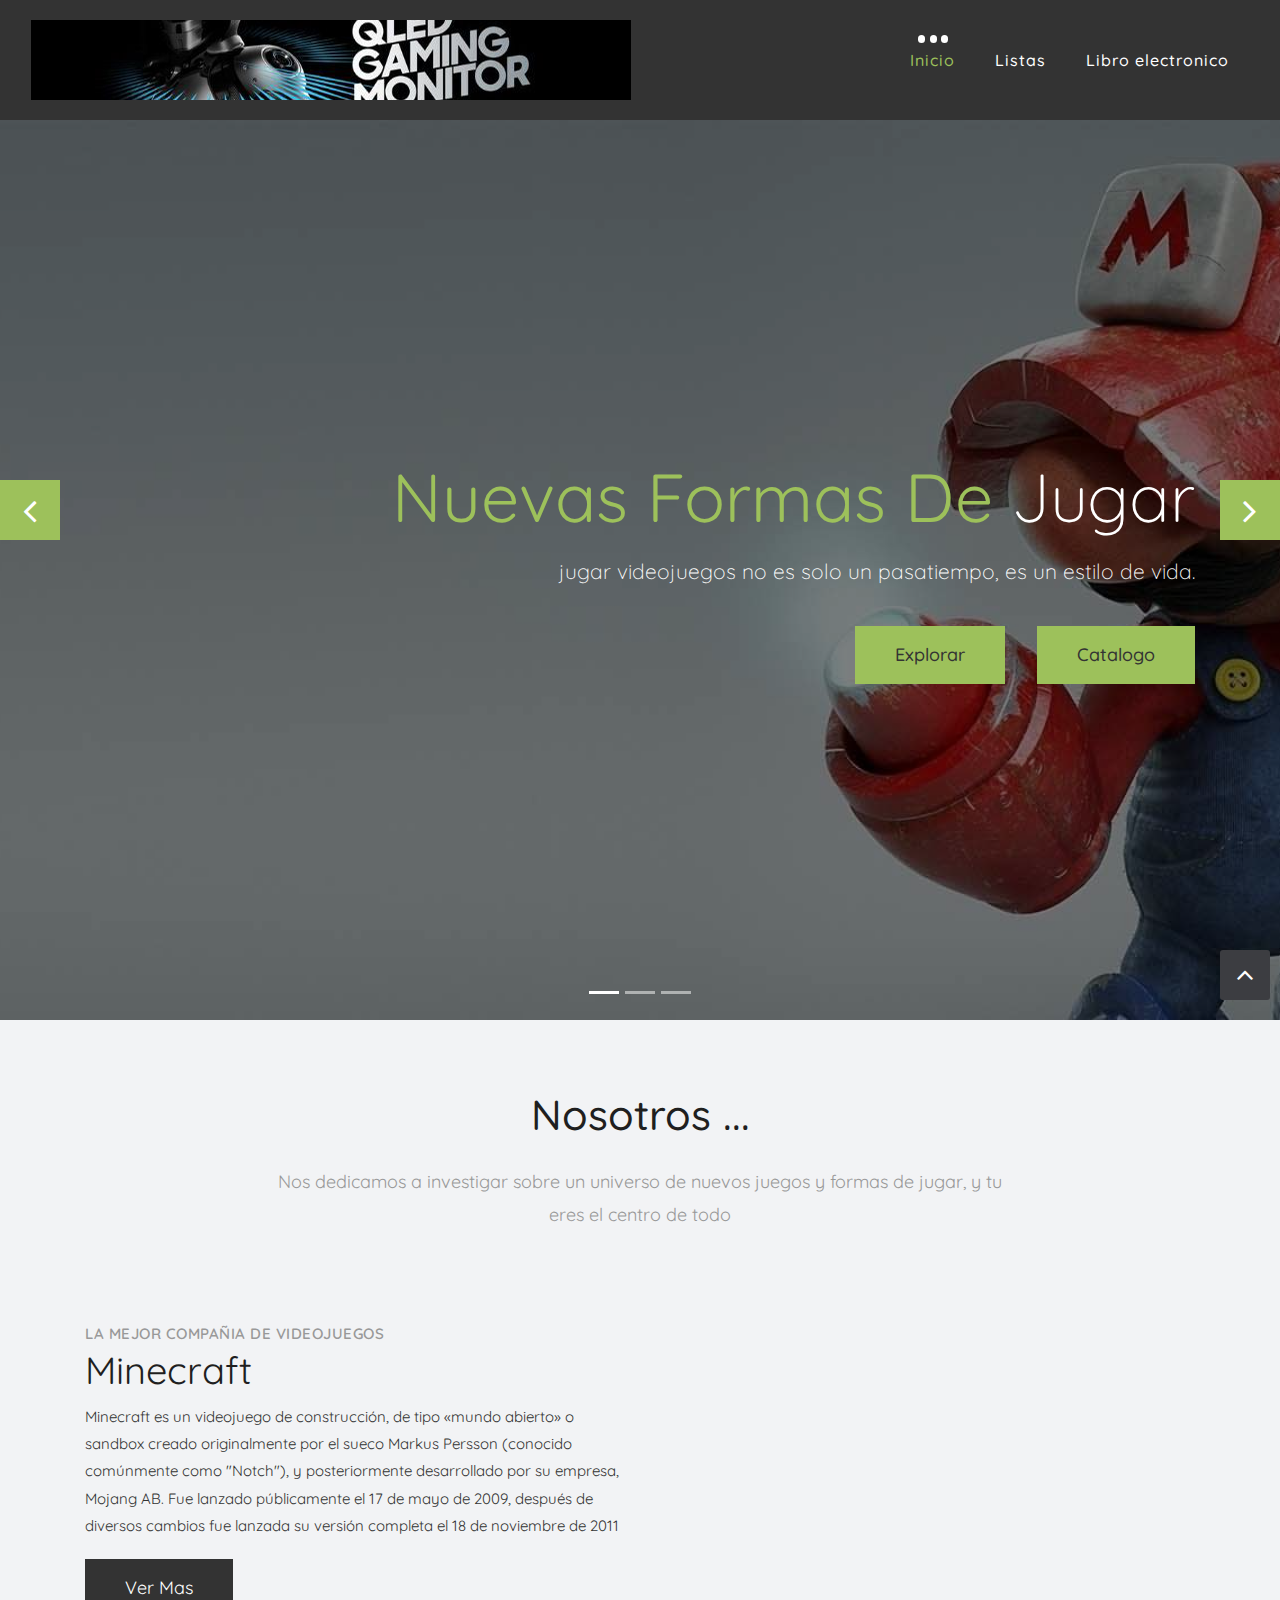
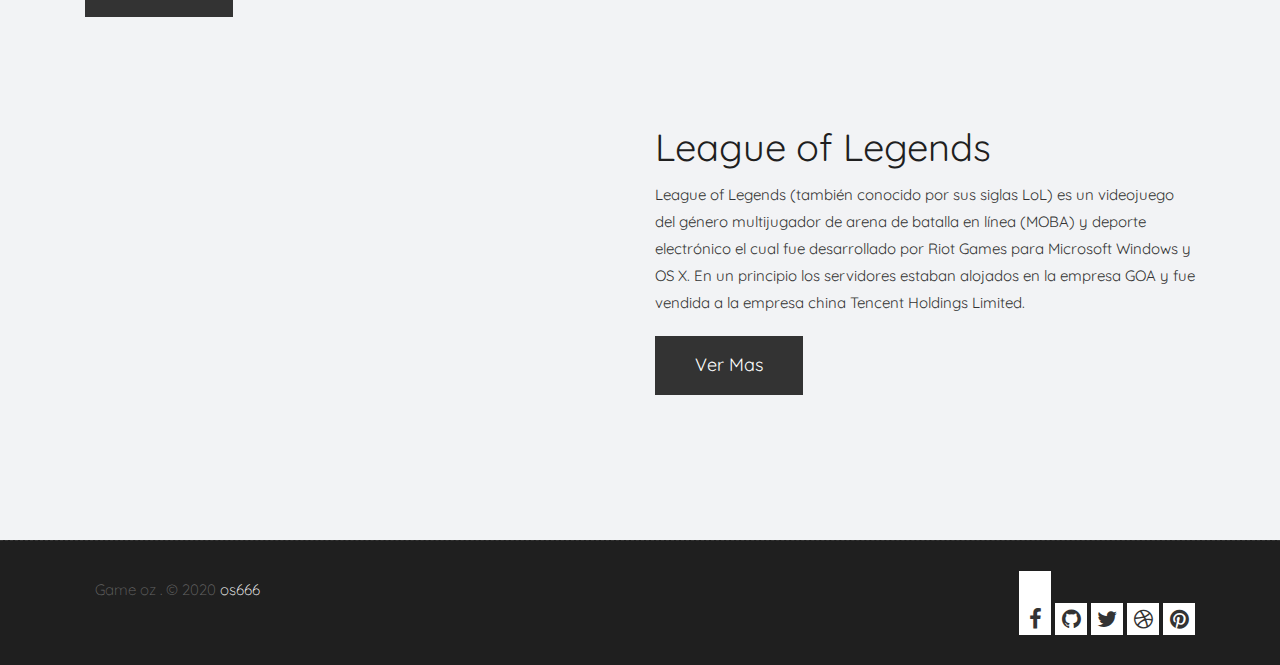
==== commit 206504e6: "mejora de la primera version" ====
--- a/index.html
+++ b/index.html
@@ -66,11 +66,10 @@
 					<ul class="navbar-nav ml-auto">
 						<li class="nav-item active"><a class="nav-link" href="index.html">Inicio</a></li>
 
+						<li class="nav-item"><a class="nav-link" href="listas.html">Listas </a></li>
+
 						<li class="nav-item"><a class="nav-link" href="features.html">Libro electronico</a></li>
 
-						<li class="nav-item"><a class="nav-link" href="listas.html">Listas </a></li>
-
-						<li class="nav-item"><a class="nav-link" href="Prueba.html">Prueba </a></li>
 
 				</div>
 			</div>
